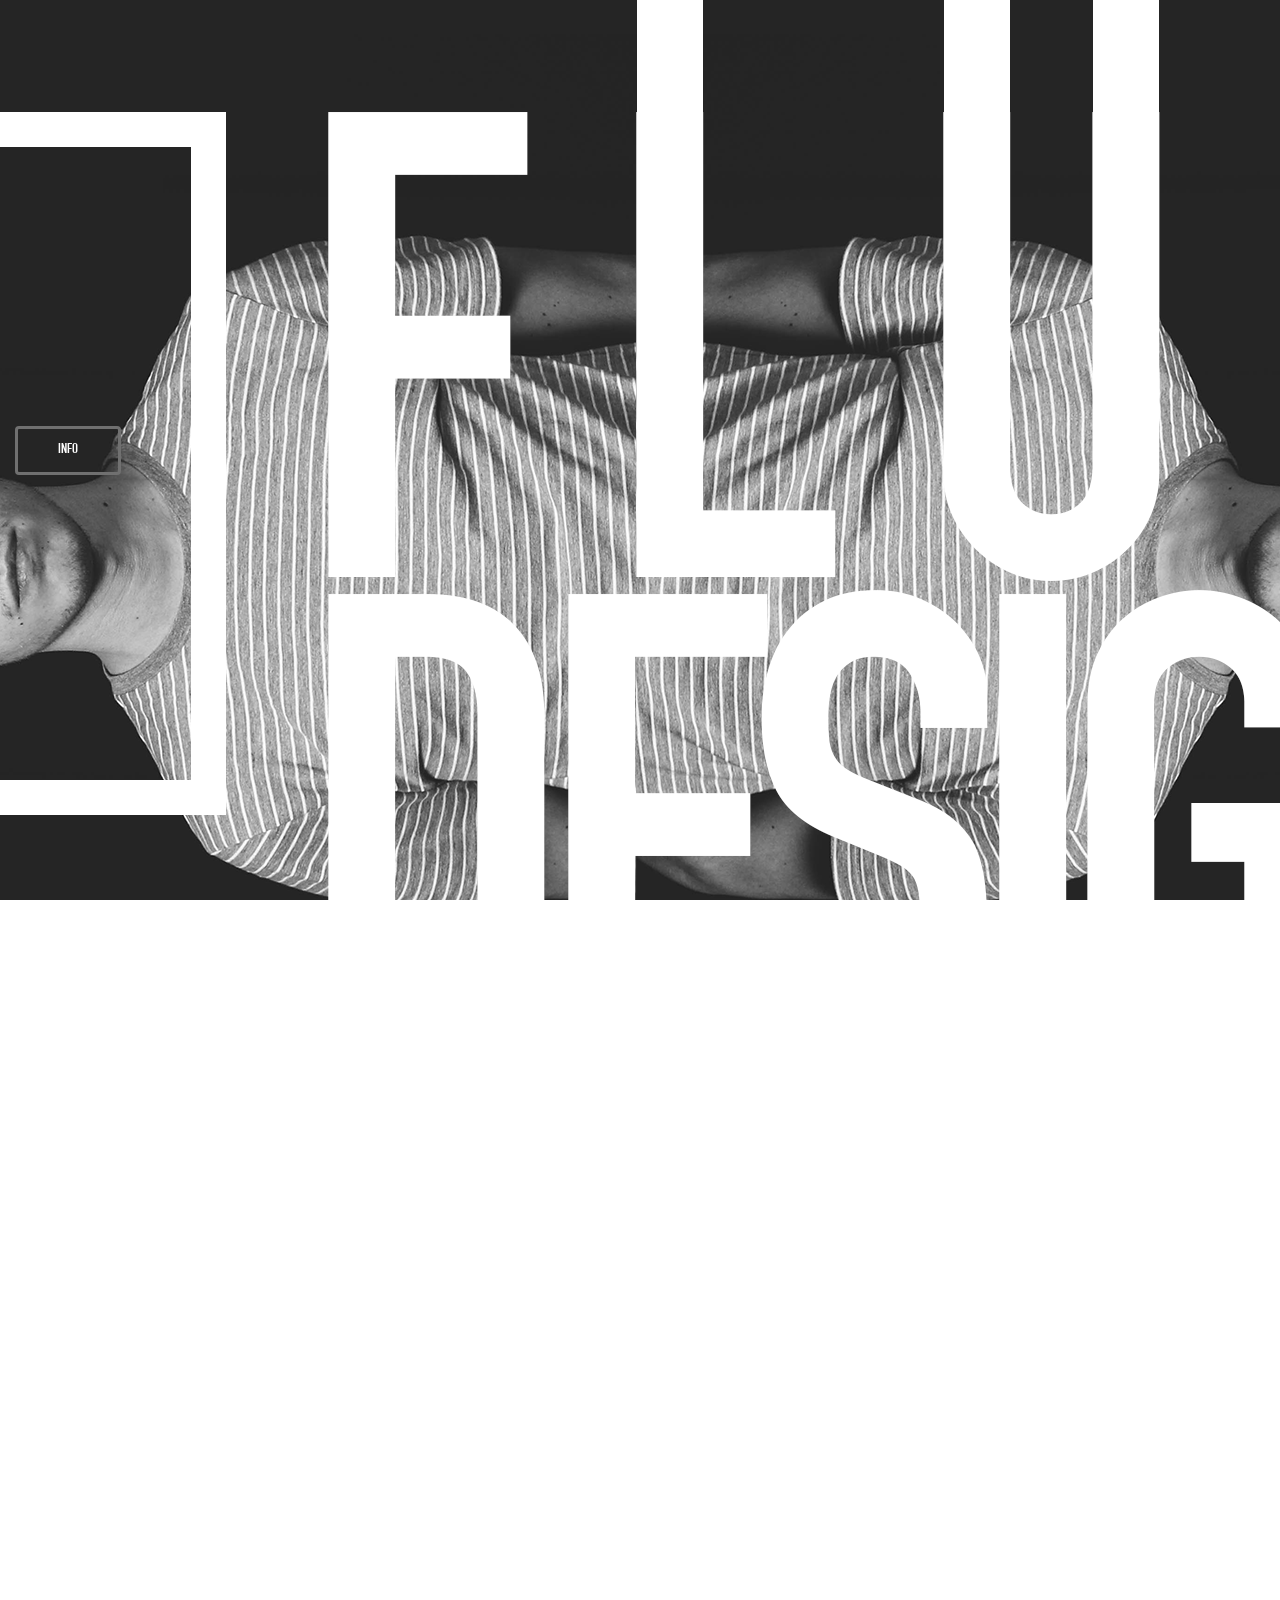
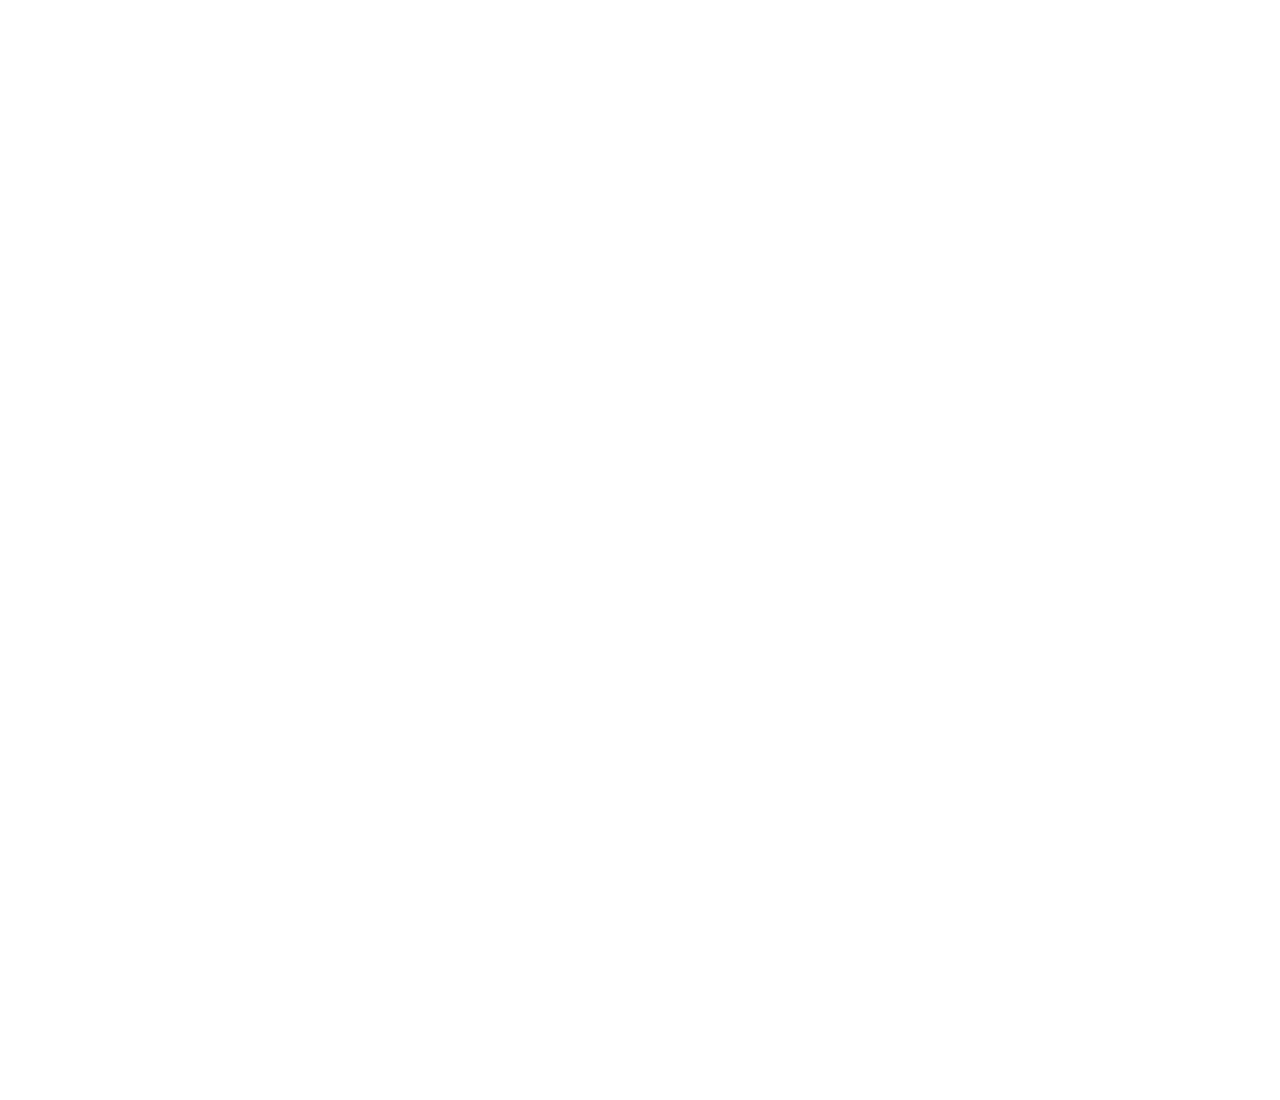
==== index.html @ 17705455 "fullpage scroll added and new section" ====
<html>
<head
  <meta charset="utf-8">
  <meta name="viewport" content="width=device-width, initial-scale=1, shrink-to-fit=no">
  <meta name="theme-color" content="#000000">
  <!--Import Google Icon Font-->
   <link href="https://fonts.googleapis.com/icon?family=Material+Icons" rel="stylesheet">
   <!--Import materialize.css-->
   <link rel="stylesheet" href="https://maxcdn.bootstrapcdn.com/bootstrap/4.0.0/css/bootstrap.min.css" integrity="sha384-Gn5384xqQ1aoWXA+058RXPxPg6fy4IWvTNh0E263XmFcJlSAwiGgFAW/dAiS6JXm" crossorigin="anonymous">
   <!--Import custom.css-->
   <link rel="stylesheet" href="css/animate.css">
   <link rel="stylesheet" href="css/jquery.fullPage.css">
   <link rel="stylesheet" href="css/styles.css">
  <title>FluidDesign - Website</title>
</head>

<!-- Header Section -->
<div id="fullpage">
<header class="section page" id="main-area" data-stellar-background-ratio="0.5">
  <div class="container-fluid">
    <div class="contents">
      <a href="#" class="btn btn-common wow fadeInUp hvr-overline-from-center" data-wow-duration="1000ms" data-wow-delay="400ms">Info</a>
    </div>
  </div>
</header>

<!-- Skills Section -->
<section class="section page" id="skills">
  <div class="container-fluid">
    <div class="contents">
      <div class="section-header">
        <h1>core</h1>
      </div>
      <div class="section-contents">
        <div class="row">
          <div class="col">
        <ul>
          <li>
            <span id="skill">Interface</span>  Design
          </li>
          <li>
            <span id="skill">Experience</span> Design
          </li>
          <li>
            <span id="skill">Interaction</span> Design
          </li>
          <li>
            <span id="skill">Visual</span> Design
          </li>
        </ul>
      </div>
    </div>
    </div>
    </div>
  </div>
</section>


<!-- Projects Section -->
<section class="section page slide" id="projects">
  <div class="container-fluid">
    <div class="contents">
      <div class="row">
        <div class="col-sm-6 col-md-4">
          <img src="../images/pr1.jpg"/>
        </div>
        <div class="col-sm-6 col-md-4">
          <img src="../images/pr2.jpg"/>
        </div>
        <div class="col-sm-6 col-md-4">
          <img src="../images/pr2.jpg"/>
        </div>
      </div>
      <div class="row">
        <div class="col-sm-6 col-md-4">
          <img src="../images/pr2.jpg"/>
        </div>
        <div class="col-sm-6 col-md-4">
          <img src="../images/pr1.jpg"/>
        </div>
        <div class="col-sm-6 col-md-4">
          <img src="../images/pr1.jpg"/>
        </div>
      </div>
      <div class="row">
          <div class="col-sm-6 col-md-4">
            <img src="../images/pr2.jpg"/>
          </div>
          <div class="col-sm-6 col-md-4">
            <img src="../images/pr1.jpg"/>
          </div>
          <div class="col-sm-6 col-md-4">
            <img src="../images/pr1.jpg"/>
          </div>
        </div>
        <div class="row">
            <div class="col-sm-6 col-md-4">
              <img src="../images/pr2.jpg"/>
            </div>
            <div class="col-sm-6 col-md-4">
              <img src="../images/pr1.jpg"/>
            </div>
            <div class="col-sm-6 col-md-4">
              <img src="../images/pr1.jpg"/>
            </div>
          </div>
    </div>
  </div>
</section>

</div>

<script src="../js/jquery-3.3.1.min.js"></script>
<script src="../js/vendors/scrolloverflow.min.js"></script>
<script src="../js/vendors/jquery.slimscroll.js"></script>
<script src="../js/jquery.fullPage.js"></script>
<script src="../js/scripts.js"></script>
</html>
---- css/styles.css ----
@font-face {
font-family: 'DIN Condensed Bold';
font-style: normal;
font-weight: normal;
src: local('DIN Condensed Bold'), url('../css/fonts/DINCondensed-Bold.woff') format('woff');
}

@media only screen and (min-width: 401px) and (max-width: 960px) {
  #main-area {
    background-size: 100%;
  }
}

body {
  font-family: 'DIN Condensed Bold';
  display: flex;
  flex-wrap: wrap;
}

.btn {
  font-size: 14px;
  padding: 11px 40px;
  font-weight: 400;
  color: white;
  text-transform: uppercase;
  display: inline-block;
}

.btn-common {
  border: 3px solid #707070;
  background: none;
  position: relative;
  color: #fff;
}

#main-area {
   background-image: url(../images/mainpage.png);
   background-position: center;
    background-repeat: no-repeat;
    width: 100%;
    height: 100%;
}

#main-area h1 {
  color: white;
}

#skills {
  background-image: url(../images/background.png);
  background-position: center;
  background-size: 100% 100%;
  background-repeat: no-repeat;
  width: 100%;
  height: 100%;

}

#skills .contents{
  padding: 10% 0 5% 5%;
}

#skills .section-header h1 {
  background-color: white;
  width: 125px;
  text-transform: uppercase;
}

#skills .section-contents ul{
  list-style-type: none;
  padding: 0;
}

#skills .section-contents ul li {
  font-size: 56px;
  color: white;
  text-transform: uppercase;
  letter-spacing: 3px;
}

#skills #skill {
  color: #00FFFF;
}

#projects {
}

#projects .contents {
}

#projects .row img {
  width: 100%;
  height: 50%;
}

#projects .col-sm-6 {
  padding: 0 0 0 0;
}
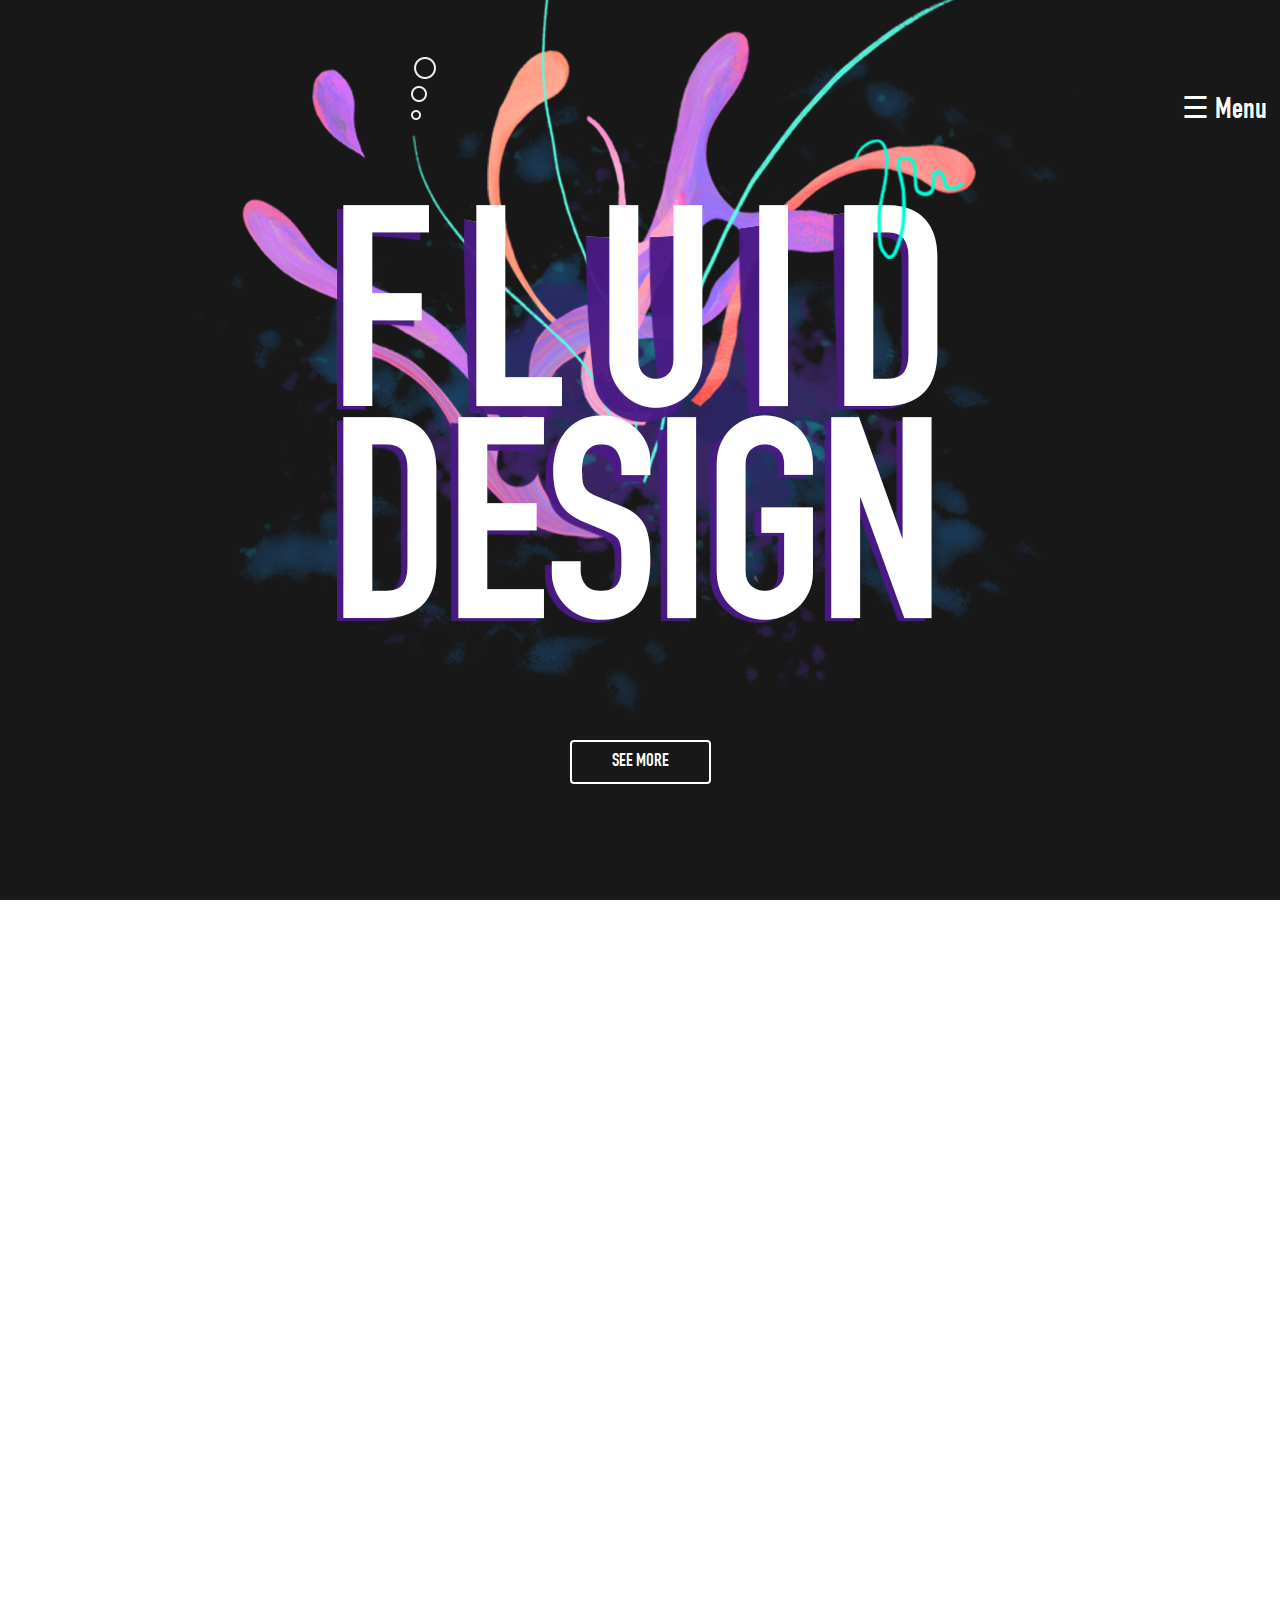
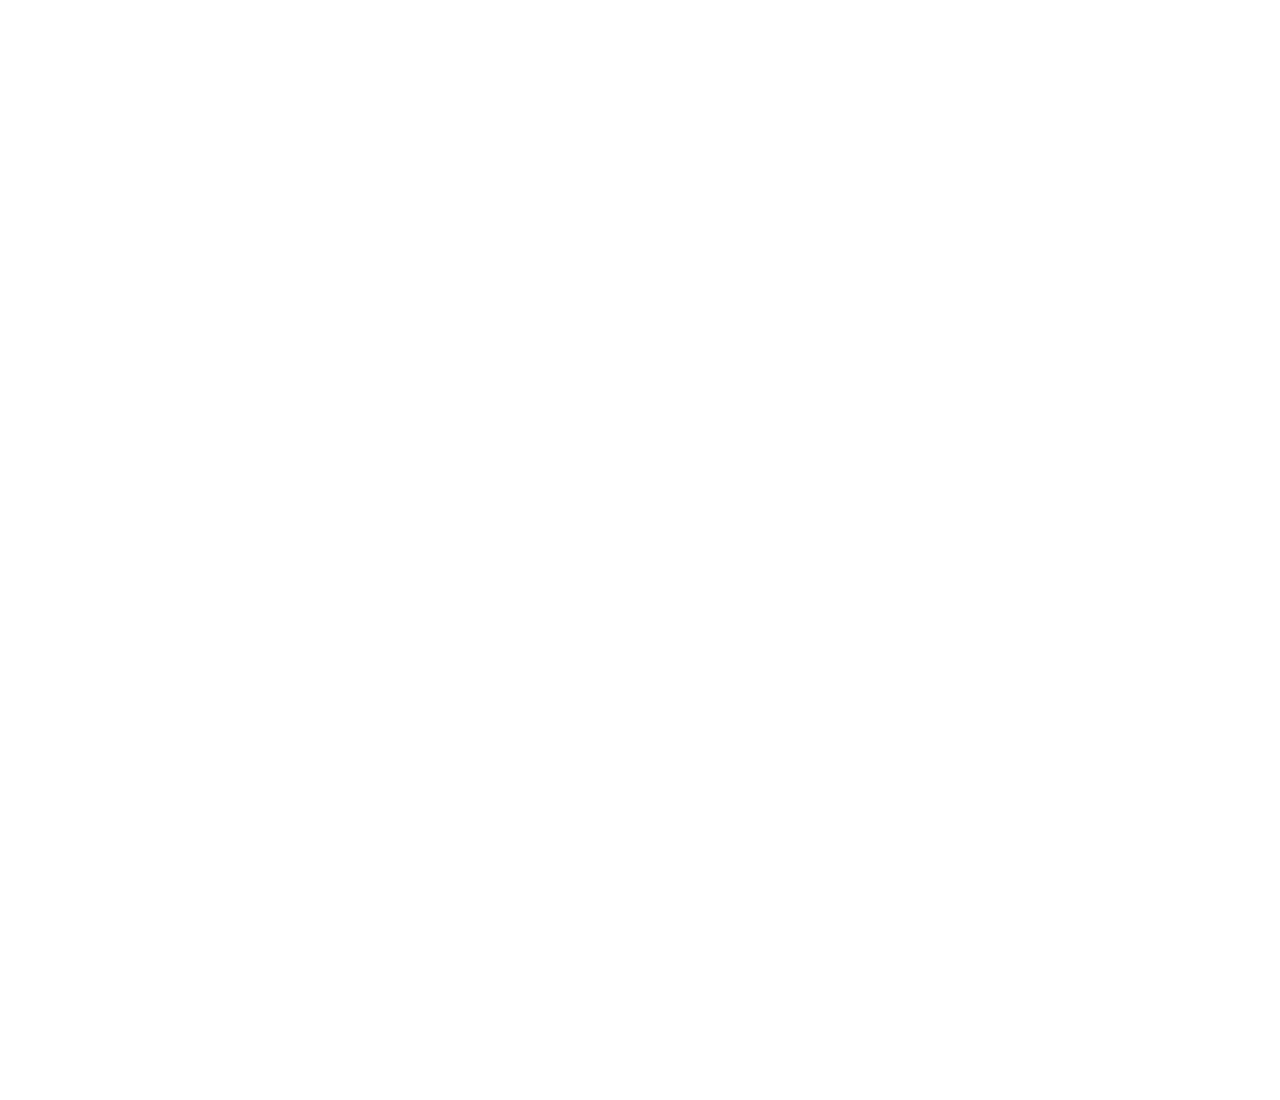
==== commit 229a4798: "added projects" ====
--- a/index.html
+++ b/index.html
@@ -1,5 +1,5 @@
-<html>
-<head
+<!DOCTYPE html>
+<head>
   <meta charset="utf-8">
   <meta name="viewport" content="width=device-width, initial-scale=1, shrink-to-fit=no">
   <meta name="theme-color" content="#000000">
@@ -8,9 +8,11 @@
    <!--Import materialize.css-->
    <link rel="stylesheet" href="https://maxcdn.bootstrapcdn.com/bootstrap/4.0.0/css/bootstrap.min.css" integrity="sha384-Gn5384xqQ1aoWXA+058RXPxPg6fy4IWvTNh0E263XmFcJlSAwiGgFAW/dAiS6JXm" crossorigin="anonymous">
    <!--Import custom.css-->
+
+   <link rel="stylesheet" href="css/styles.css">
+   
+   <link rel="stylesheet" href="css/jquery.fullPage.css">
    <link rel="stylesheet" href="css/animate.css">
-   <link rel="stylesheet" href="css/jquery.fullPage.css">
-   <link rel="stylesheet" href="css/styles.css">
   <title>FluidDesign - Website</title>
 </head>
 
@@ -18,8 +20,14 @@
 <div id="fullpage">
 <header class="section page" id="main-area" data-stellar-background-ratio="0.5">
   <div class="container-fluid">
-    <div class="contents">
-      <a href="#" class="btn btn-common wow fadeInUp hvr-overline-from-center" data-wow-duration="1000ms" data-wow-delay="400ms">Info</a>
+    <div id="nav" class="sideNav">
+      <a href="javascript:void(0)" class="closebtn" onclick="closeNav()">&times;</a>
+      <a href="#">Projects</a>
+      <a href="#">Info</a>  
+    </div>
+    <span class="navButton" onclick="openNav()" style="color:white; font-size:30px;cursor:pointer;">&#9776; Menu</span>
+    <div class="contents text-center">
+      <a href="#projects" class="btn btn-common wow fadeIn" data-wow-duration="1000ms" data-wow-delay="400ms">See More</a>
     </div>
   </div>
 </header>
@@ -65,15 +73,15 @@
           <img src="../images/pr1.jpg"/>
         </div>
         <div class="col-sm-6 col-md-4">
-          <img src="../images/pr2.jpg"/>
+          <img src="../images/pr1.jpg"/>
         </div>
         <div class="col-sm-6 col-md-4">
-          <img src="../images/pr2.jpg"/>
+          <img src="../images/pr1.jpg"/>
         </div>
       </div>
       <div class="row">
         <div class="col-sm-6 col-md-4">
-          <img src="../images/pr2.jpg"/>
+          <img src="../images/pr1.jpg"/>
         </div>
         <div class="col-sm-6 col-md-4">
           <img src="../images/pr1.jpg"/>
@@ -83,19 +91,19 @@
         </div>
       </div>
       <div class="row">
-          <div class="col-sm-6 col-md-4">
-            <img src="../images/pr2.jpg"/>
-          </div>
-          <div class="col-sm-6 col-md-4">
-            <img src="../images/pr1.jpg"/>
-          </div>
-          <div class="col-sm-6 col-md-4">
-            <img src="../images/pr1.jpg"/>
-          </div>
+        <div class="col-sm-6 col-md-4">
+          <img src="../images/pr1.jpg"/>
         </div>
+        <div class="col-sm-6 col-md-4">
+          <img src="../images/pr1.jpg"/>
+        </div>
+        <div class="col-sm-6 col-md-4">
+          <img src="../images/pr1.jpg"/>
+        </div>
+      </div>
         <div class="row">
             <div class="col-sm-6 col-md-4">
-              <img src="../images/pr2.jpg"/>
+              <img src="../images/pr1.jpg"/>
             </div>
             <div class="col-sm-6 col-md-4">
               <img src="../images/pr1.jpg"/>
@@ -112,7 +120,8 @@
 
 <script src="../js/jquery-3.3.1.min.js"></script>
 <script src="../js/vendors/scrolloverflow.min.js"></script>
-<script src="../js/vendors/jquery.slimscroll.js"></script>
+<script src="../js/vendors/jquery.slimscroll.min.js"></script>
 <script src="../js/jquery.fullPage.js"></script>
+<script src="../js/wow.js"></script>
 <script src="../js/scripts.js"></script>
 </html>
--- a/css/styles.css
+++ b/css/styles.css
@@ -5,11 +5,7 @@
 src: local('DIN Condensed Bold'), url('../css/fonts/DINCondensed-Bold.woff') format('woff');
 }
 
-@media only screen and (min-width: 401px) and (max-width: 960px) {
-  #main-area {
-    background-size: 100%;
-  }
-}
+
 
 body {
   font-family: 'DIN Condensed Bold';
@@ -17,28 +13,90 @@
   flex-wrap: wrap;
 }
 
+.sideNav {
+  height: 100%;
+  width: 0;
+  position: fixed;
+  z-index: 1;
+  top: 0;
+  right: 0;
+  background-color: #111;
+  overflow-x: hidden;
+  padding-top: 60px;
+  transition: 0.5s;
+}
+
+.sideNav a {
+  padding: 8px 8px 8px 32px;
+  text-decoration: none;
+  font-size: 25px;
+  color: #818181;
+  display: block;
+  transition: 0.3s;
+}
+
+.sideNav a:hover {
+  color: #f1f1f1;
+}
+
+.sideNav .closebtn {
+  position: absolute;
+  top: 0;
+  right: 25px;
+  font-size: 36px;
+  margin-left: 50px;
+}
+
 .btn {
-  font-size: 14px;
+  font-size: 18px;
   padding: 11px 40px;
   font-weight: 400;
   color: white;
   text-transform: uppercase;
-  display: inline-block;
+  display: inline;
+  text-align: center;
+  transition: 0.5s ease-in-out;
+}
+
+#main-area .btn:hover {
+  background-color: white;
+  color: black;
 }
 
 .btn-common {
-  border: 3px solid #707070;
+  border: 2px solid white;
   background: none;
-  position: relative;
   color: #fff;
 }
 
 #main-area {
-   background-image: url(../images/mainpage.png);
-   background-position: center;
+  background-image: url(../images/mainpage2.png);
+  background-position: center top;
+  background-repeat: no-repeat;
+
+}
+#main-area .navButton {
+  position: absolute; 
+  right: 1%; 
+  top: 10%;
+}
+
+#main-area .contents  {
+  margin-top: 50%;
+}
+
+@media only screen and (min-width: 100px) and (max-width: 860px) {
+  #main-area {
+    background-image: url(../images/mainpage-mobile.png);
+    background-position: 50% 50%;
+    background-size: 200%; 
     background-repeat: no-repeat;
-    width: 100%;
-    height: 100%;
+    background-color: #181818;
+  }
+
+  #main-area .contents  {
+    margin-top: 100%;
+  }
 }
 
 #main-area h1 {
@@ -52,7 +110,6 @@
   background-repeat: no-repeat;
   width: 100%;
   height: 100%;
-
 }
 
 #skills .contents{
@@ -61,8 +118,11 @@
 
 #skills .section-header h1 {
   background-color: white;
-  width: 125px;
+  width: 150px;
+  padding-left: 10px;
   text-transform: uppercase;
+  letter-spacing: 5px;
+  font-size: 50px;
 }
 
 #skills .section-contents ul{
@@ -71,27 +131,40 @@
 }
 
 #skills .section-contents ul li {
-  font-size: 56px;
+  font-size: 65px;
   color: white;
   text-transform: uppercase;
-  letter-spacing: 3px;
+  letter-spacing: 10px;
 }
 
 #skills #skill {
   color: #00FFFF;
 }
 
-#projects {
+@media only screen and (min-width: 100px) and (max-width: 860px) {
+  #skills .contents {
+    padding: 5% 0 0 5%;
+  }
+
+  #skills .section-contents ul li {
+    letter-spacing: 2px;
+    font-size: 30px;
+  }
 }
 
 #projects .contents {
+  height: 100%;
+}
+
+#projects .contents .row {
 }
 
 #projects .row img {
-  width: 100%;
+height: 100%;
+width: 100%;
+}
+
+#projects .col-md-4 {
+  padding: 0;
   height: 50%;
 }
-
-#projects .col-sm-6 {
-  padding: 0 0 0 0;
-}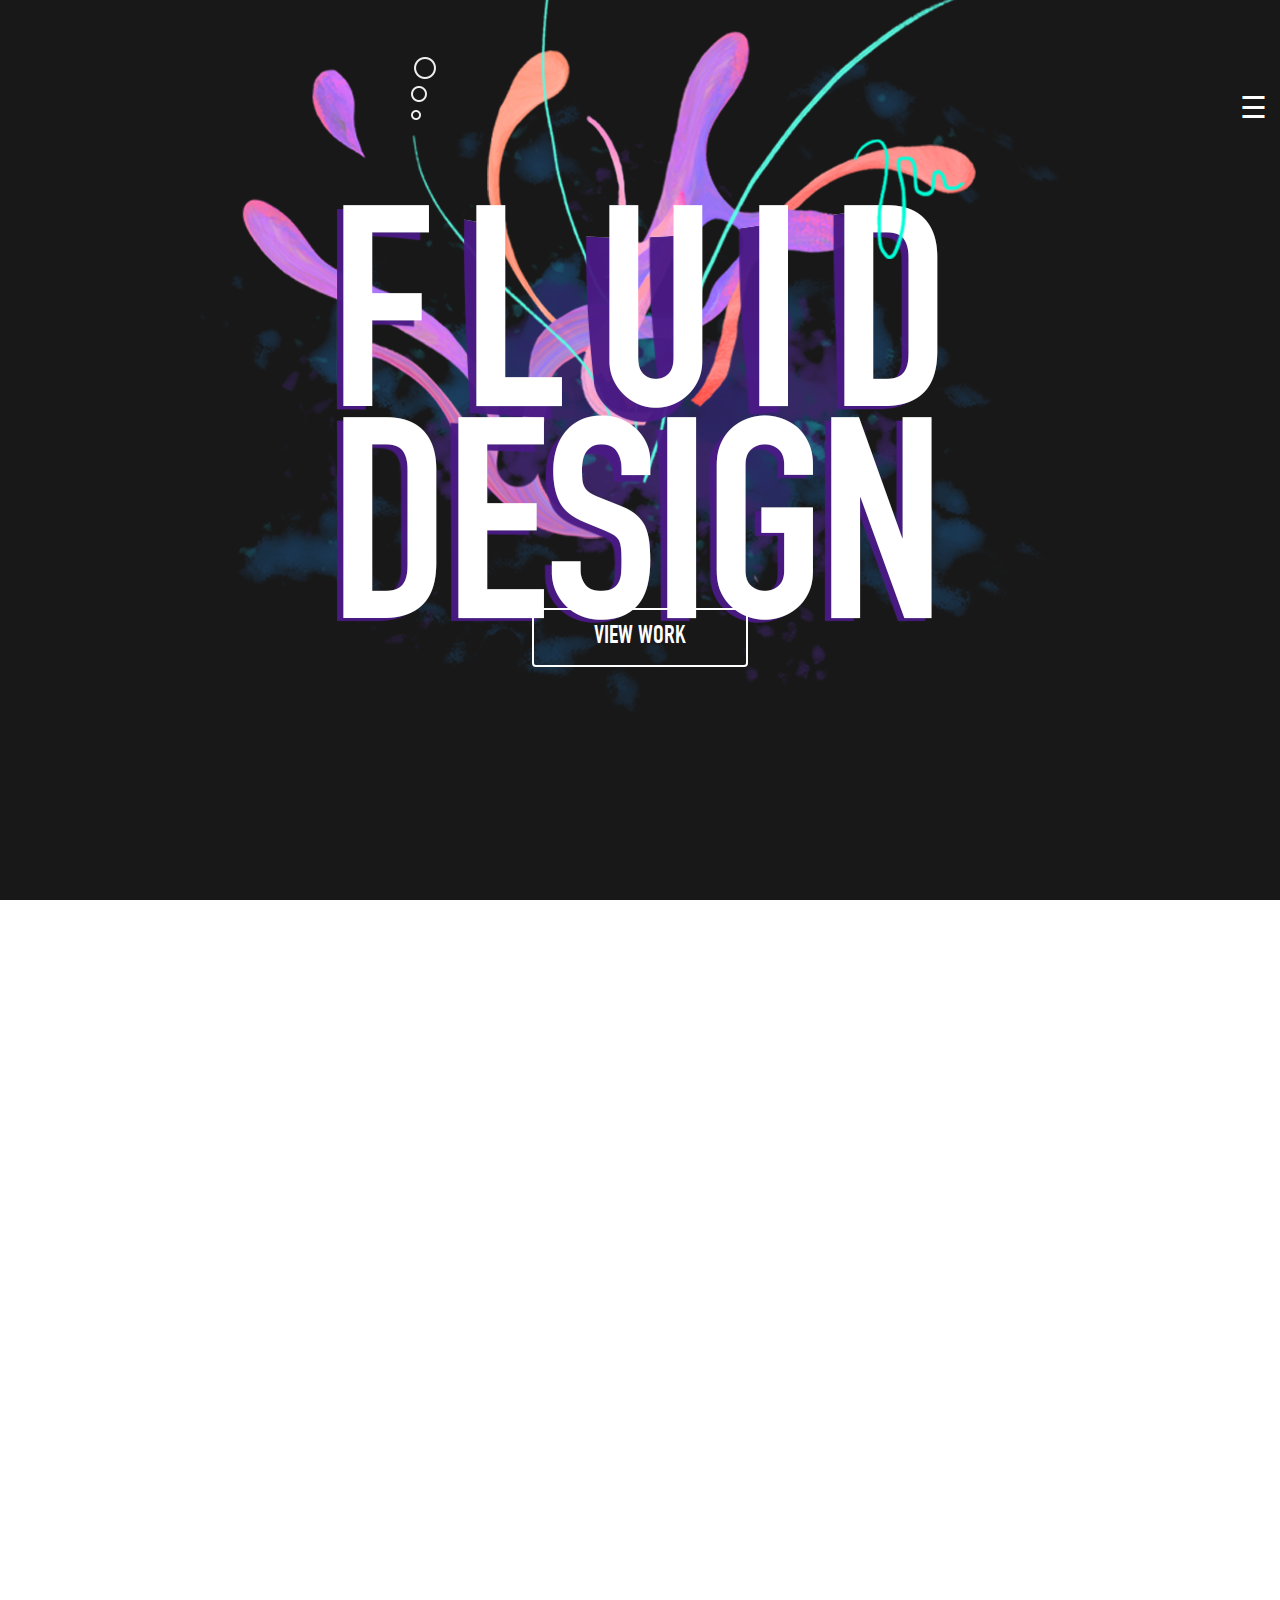
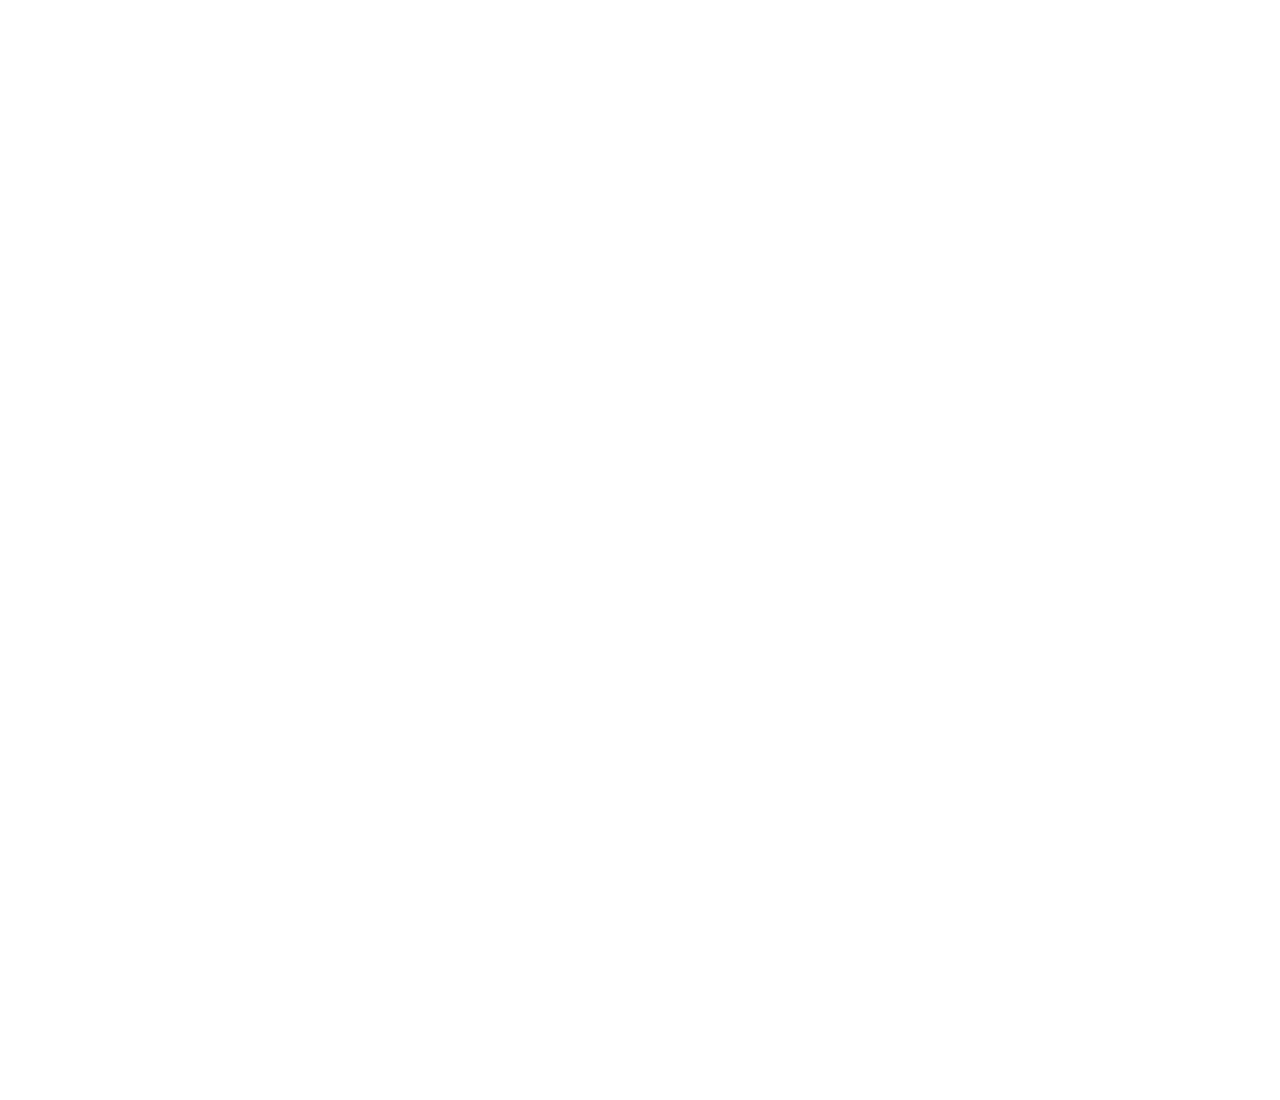
==== commit a51867c5: "added projects" ====
--- a/index.html
+++ b/index.html
@@ -25,9 +25,9 @@
       <a href="#">Projects</a>
       <a href="#">Info</a>  
     </div>
-    <span class="navButton" onclick="openNav()" style="color:white; font-size:30px;cursor:pointer;">&#9776; Menu</span>
+    <span class="navButton" onclick="openNav()" style="color:white; font-size:30px;cursor:pointer;">&#9776;</span>
     <div class="contents text-center">
-      <a href="#projects" class="btn btn-common wow fadeIn" data-wow-duration="1000ms" data-wow-delay="400ms">See More</a>
+      <a href="#projects" class="btn btn-common wow fadeIn" data-wow-duration="1000ms" data-wow-delay="400ms">View Work</a>
     </div>
   </div>
 </header>
@@ -70,46 +70,100 @@
     <div class="contents">
       <div class="row">
         <div class="col-sm-6 col-md-4">
-          <img src="../images/pr1.jpg"/>
+          <a href="#">
+            <img src="../images/projects/pr1.jpg"/>
+            <div class="overlay">
+              <div>
+                <h1>Eezy</h1>
+              </div>
+            </div>
+          </a>
         </div>
         <div class="col-sm-6 col-md-4">
-          <img src="../images/pr1.jpg"/>
+          <a href="#">
+            <img src="../images/projects/pr2.png" />
+            <div class="overlay">
+              <div>
+                <h1>Eezy</h1>
+              </div>
+            </div>
+          </a>
         </div>
         <div class="col-sm-6 col-md-4">
-          <img src="../images/pr1.jpg"/>
+          <a href="#">
+            <img src="../images/projects/pr3.jpg" />
+            <div class="overlay">
+              <div>
+                <h1>Eezy</h1>
+              </div>
+            </div>
+          </a>
         </div>
       </div>
       <div class="row">
         <div class="col-sm-6 col-md-4">
-          <img src="../images/pr1.jpg"/>
+          <a href="#">
+            <img src="../images/projects/pr4.jpg" />
+            <div class="overlay">
+              <div>
+                <h1>Eezy</h1>
+              </div>
+            </div>
+          </a>
         </div>
         <div class="col-sm-6 col-md-4">
-          <img src="../images/pr1.jpg"/>
+          <a href="#">
+            <img src="../images/projects/pr5.jpg" />
+            <div class="overlay">
+              <div>
+                <h1>Eezy</h1>
+              </div>
+            </div>
+          </a>
         </div>
         <div class="col-sm-6 col-md-4">
-          <img src="../images/pr1.jpg"/>
+          <a href="#">
+            <img src="../images/projects/pr6.png" />
+            <div class="overlay">
+              <div>
+                <h1>Eezy</h1>
+              </div>
+            </div>
+          </a>
         </div>
       </div>
       <div class="row">
         <div class="col-sm-6 col-md-4">
-          <img src="../images/pr1.jpg"/>
+          <a href="#">
+            <img src="../images/projects/pr8.png" />
+          </a>
         </div>
         <div class="col-sm-6 col-md-4">
-          <img src="../images/pr1.jpg"/>
+          <a href="#">
+            <img src="../images/pr1.jpg" />
+          </a>
         </div>
         <div class="col-sm-6 col-md-4">
-          <img src="../images/pr1.jpg"/>
+          <a href="#">
+            <img src="../images/pr1.jpg" />
+          </a>
         </div>
       </div>
         <div class="row">
             <div class="col-sm-6 col-md-4">
-              <img src="../images/pr1.jpg"/>
+              <a href="#">
+                <img src="../images/pr1.jpg" />
+              </a>
             </div>
             <div class="col-sm-6 col-md-4">
-              <img src="../images/pr1.jpg"/>
+              <a href="#">
+                <img src="../images/pr1.jpg" />
+              </a>
             </div>
             <div class="col-sm-6 col-md-4">
-              <img src="../images/pr1.jpg"/>
+              <a href="#">
+                <img src="../images/pr1.jpg" />
+              </a>
             </div>
           </div>
     </div>
--- a/css/styles.css
+++ b/css/styles.css
@@ -5,7 +5,12 @@
 src: local('DIN Condensed Bold'), url('../css/fonts/DINCondensed-Bold.woff') format('woff');
 }
 
-
+@font-face {
+font-family: 'Nunito Bold';
+font-style: normal;
+font-weight: normal;
+src: local('Nunito Bold'), url('../css/fonts/Nunito-Bold.ttf') format('truetype');
+}
 
 body {
   font-family: 'DIN Condensed Bold';
@@ -48,8 +53,8 @@
 }
 
 .btn {
-  font-size: 18px;
-  padding: 11px 40px;
+  font-size: 25px;
+  padding: 15px 60px;
   font-weight: 400;
   color: white;
   text-transform: uppercase;
@@ -82,7 +87,7 @@
 }
 
 #main-area .contents  {
-  margin-top: 50%;
+  margin-top: 30%;
 }
 
 @media only screen and (min-width: 100px) and (max-width: 860px) {
@@ -156,8 +161,41 @@
   height: 100%;
 }
 
-#projects .contents .row {
-}
+#projects .contents a img {
+
+  transition: all .5s;
+  image-rendering: auto;
+}
+
+#projects .contents a:hover img{
+  transform: scale(1.1);
+}
+
+#projects .overlay {
+  position: absolute;
+  top: 0;
+  bottom: 0;
+  left: 0;
+  right: 0;
+  height: 100%;
+  width: 100%;
+  opacity: 0;
+  background-color: rgba(0, 0, 0, .8);
+  transition: .5s ease;
+}
+
+#projects .overlay div {
+  margin-top: 30%;
+  color: white;
+  text-align: center;
+  font-size: 50px;
+  opacity: 1;
+}
+
+#projects .contents a:hover .overlay {
+  opacity: 1;
+}
+
 
 #projects .row img {
 height: 100%;
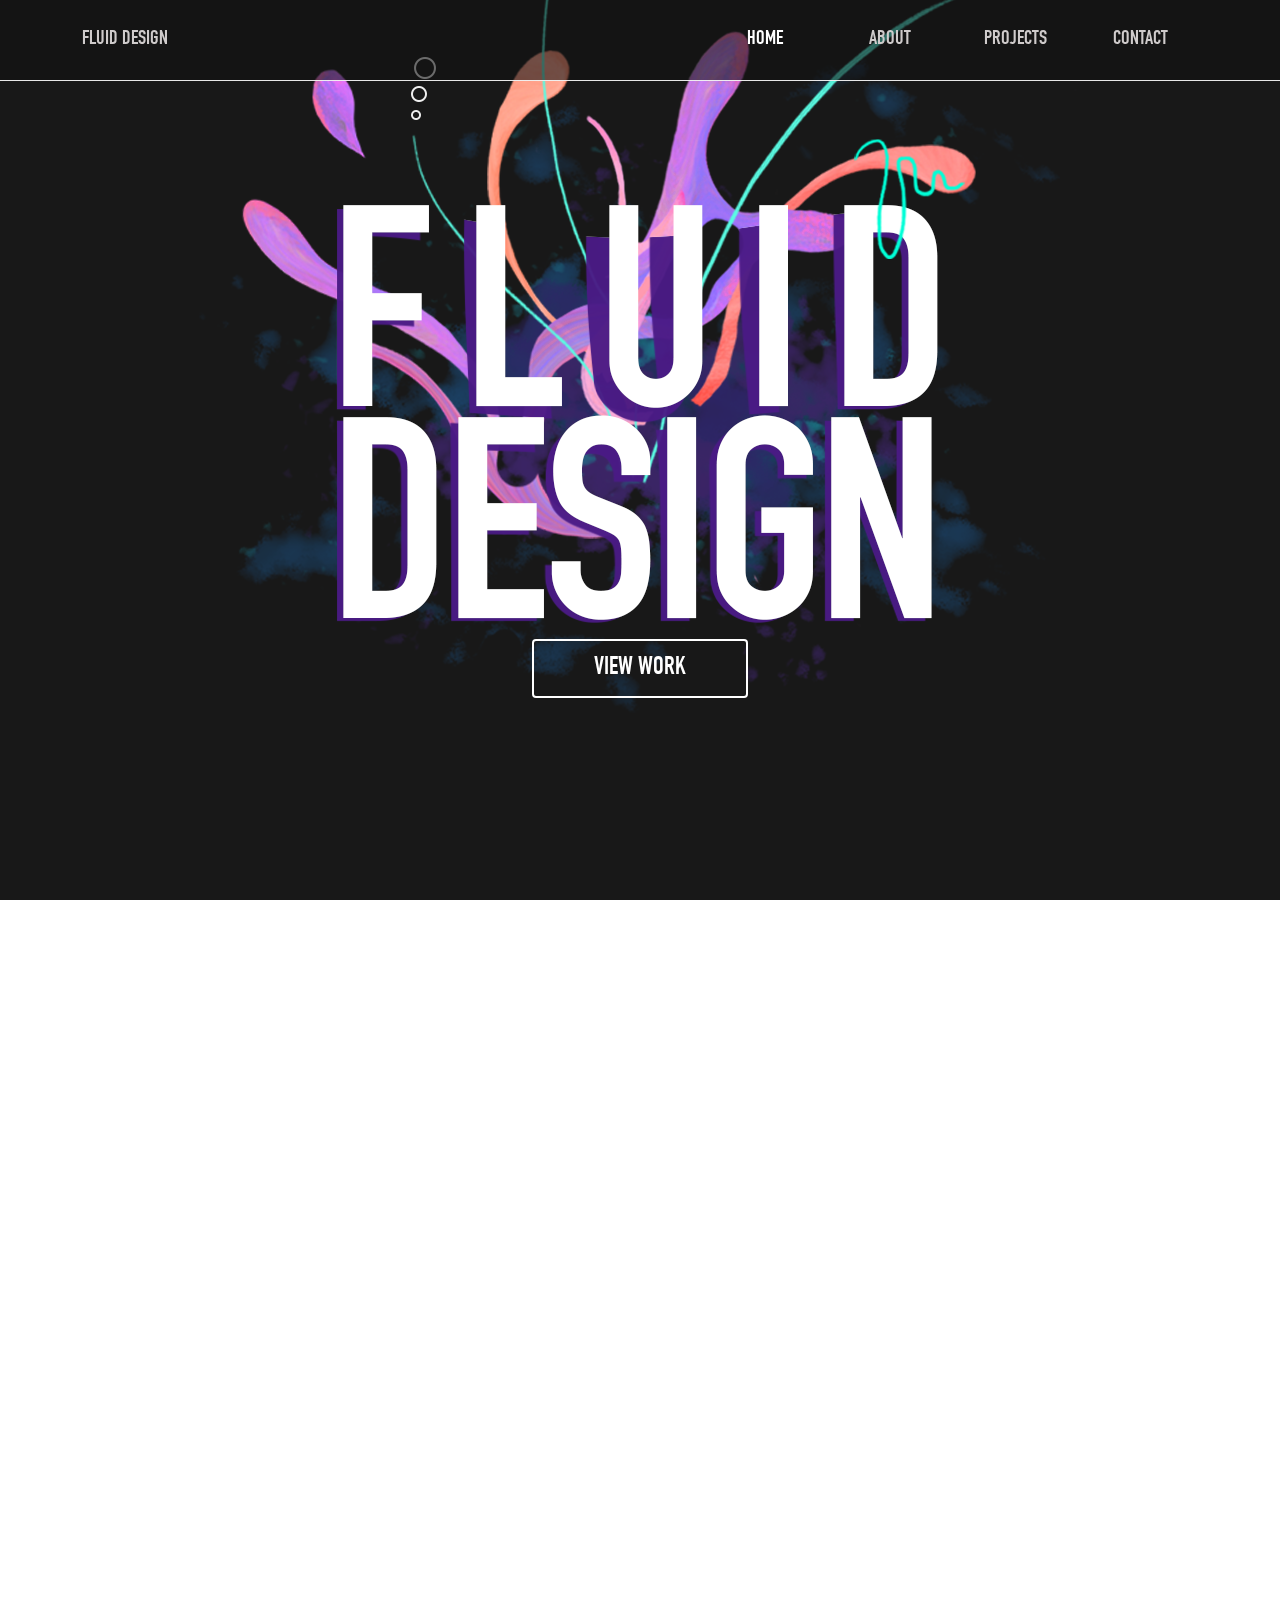
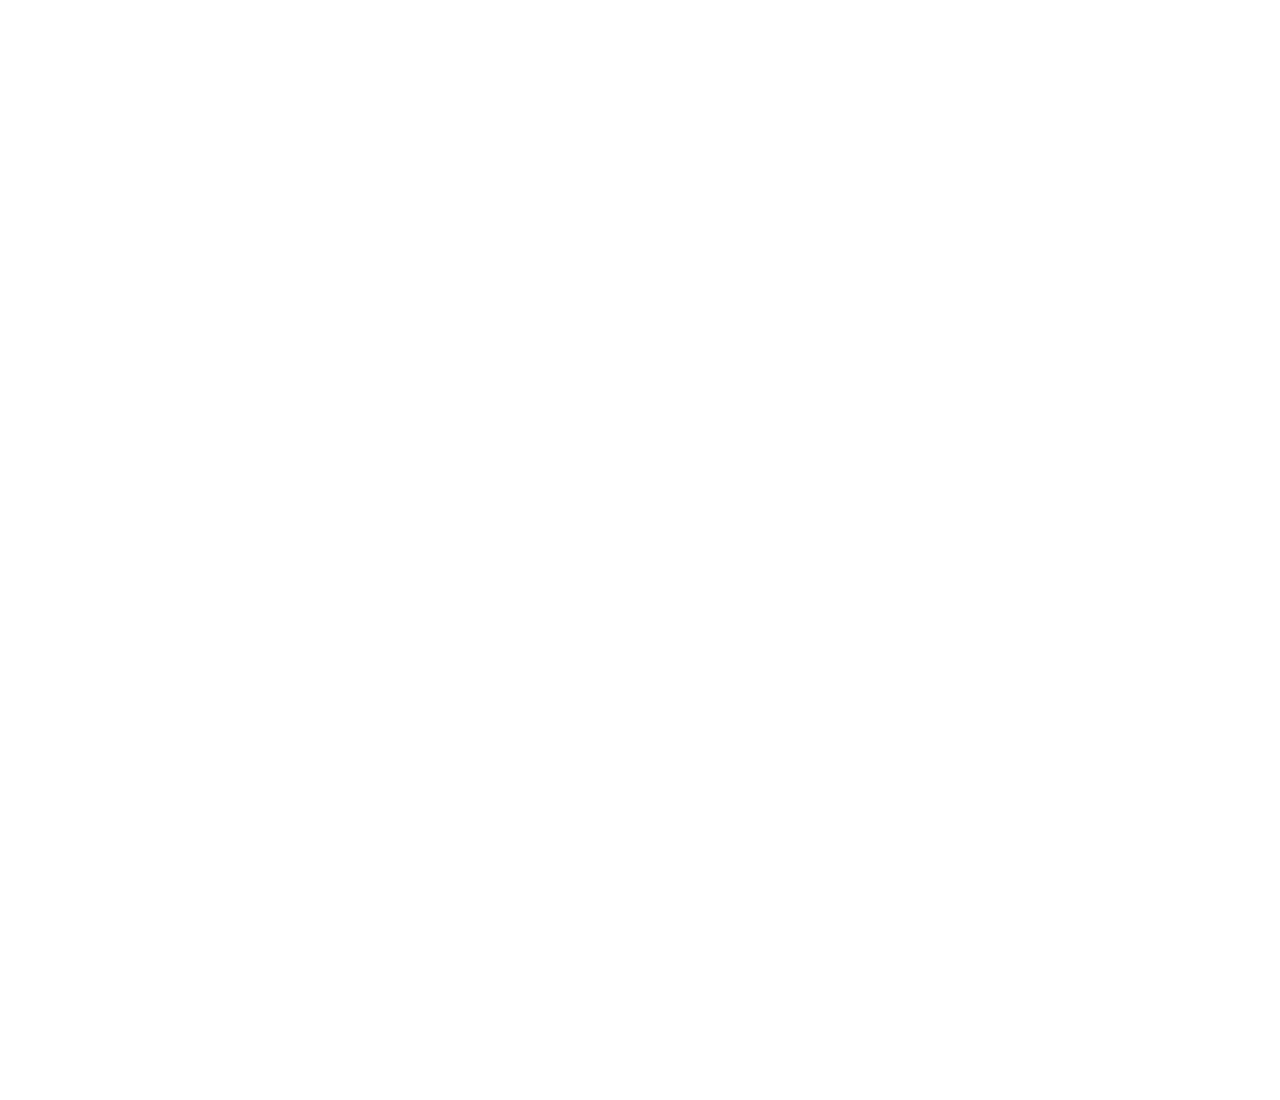
==== commit e8a516c7: "New detail pages" ====
--- a/index.html
+++ b/index.html
@@ -5,32 +5,53 @@
   <meta name="theme-color" content="#000000">
   <!--Import Google Icon Font-->
    <link href="https://fonts.googleapis.com/icon?family=Material+Icons" rel="stylesheet">
-   <!--Import materialize.css-->
-   <link rel="stylesheet" href="https://maxcdn.bootstrapcdn.com/bootstrap/4.0.0/css/bootstrap.min.css" integrity="sha384-Gn5384xqQ1aoWXA+058RXPxPg6fy4IWvTNh0E263XmFcJlSAwiGgFAW/dAiS6JXm" crossorigin="anonymous">
+
    <!--Import custom.css-->
-
+    <link rel="stylesheet" href="https://maxcdn.bootstrapcdn.com/bootstrap/3.3.7/css/bootstrap.min.css">
    <link rel="stylesheet" href="css/styles.css">
-   
+      <!--Import materialize.css-->
    <link rel="stylesheet" href="css/jquery.fullPage.css">
    <link rel="stylesheet" href="css/animate.css">
   <title>FluidDesign - Website</title>
 </head>
-
+<body>
 <!-- Header Section -->
-<div id="fullpage">
-<header class="section page" id="main-area" data-stellar-background-ratio="0.5">
-  <div class="container-fluid">
-    <div id="nav" class="sideNav">
-      <a href="javascript:void(0)" class="closebtn" onclick="closeNav()">&times;</a>
-      <a href="#">Projects</a>
-      <a href="#">Info</a>  
-    </div>
-    <span class="navButton" onclick="openNav()" style="color:white; font-size:30px;cursor:pointer;">&#9776;</span>
+<nav class="navbar navbar-fixed-top ">
+  <div class="container-fluid">
+        <div class="navbar-header">
+          <button type="button" class="navbar-toggle" data-toggle="collapse" data-target="#myNavbar">
+            <span class="icon-bar"></span>
+            <span class="icon-bar"></span>
+            <span class="icon-bar"></span>
+          </button>
+            <a class="navbar-brand" href="#">Fluid Design</a>
+        </div>
+          <div class="collapse navbar-collapse" id="myNavbar">
+              <ul class="nav navbar-nav navbar-right">
+                <li class="nav-item active">
+                  <a class="nav-link page-scroll" href="#main-area">Home</a>
+                </li>
+                <li class="nav-item">
+                  <a class="nav-link page-scroll" href="#aboutme">About</a>
+                </li>
+                <li class="nav-item">
+                  <a class="nav-link page-scroll" href="#projects">Projects</a>
+                </li>
+                <li class="nav-item">
+                  <a class="nav-link page-scroll" href="#contact">Contact</a>
+                </li>
+              </ul>
+            </div>
+          </div>
+          </nav>
+<div id="fullpage" class="fullpage-wrapper">
+<div class="section page" id="main-area" data-stellar-background-ratio="0.5">    
+  <div class="container-fluid">
     <div class="contents text-center">
       <a href="#projects" class="btn btn-common wow fadeIn" data-wow-duration="1000ms" data-wow-delay="400ms">View Work</a>
     </div>
   </div>
-</header>
+</div>
 
 <!-- Skills Section -->
 <section class="section page" id="skills">
@@ -63,15 +84,14 @@
   </div>
 </section>
 
-
 <!-- Projects Section -->
 <section class="section page slide" id="projects">
   <div class="container-fluid">
     <div class="contents">
       <div class="row">
         <div class="col-sm-6 col-md-4">
-          <a href="#">
-            <img src="../images/projects/pr1.jpg"/>
+          <a href="../../html/projects/eezy.html">
+            <img src="../images/projects/pr1.jpg" />
             <div class="overlay">
               <div>
                 <h1>Eezy</h1>
@@ -84,24 +104,24 @@
             <img src="../images/projects/pr2.png" />
             <div class="overlay">
               <div>
-                <h1>Eezy</h1>
-              </div>
-            </div>
-          </a>
-        </div>
-        <div class="col-sm-6 col-md-4">
-          <a href="#">
-            <img src="../images/projects/pr3.jpg" />
-            <div class="overlay">
-              <div>
-                <h1>Eezy</h1>
-              </div>
-            </div>
-          </a>
-        </div>
-      </div>
-      <div class="row">
-        <div class="col-sm-6 col-md-4">
+                <h1>Short Stay Citizens</h1>
+              </div>
+            </div>
+          </a>
+        </div>
+        <div class="col-sm-6 col-md-4">
+          <a href="#">
+            <img src="../images/projects/GTR-front-4-3.png" />
+            <div class="overlay">
+              <div>
+                <h1>GTR</h1>
+              </div>
+            </div>
+          </a>
+        </div>
+      </div>
+      <div class="row" id="artworks">
+        <div class="col-sm-6 col-md-4 item">
           <a href="#">
             <img src="../images/projects/pr4.jpg" />
             <div class="overlay">
@@ -111,7 +131,7 @@
             </div>
           </a>
         </div>
-        <div class="col-sm-6 col-md-4">
+        <div class="item col-sm-6 col-md-4 item">
           <a href="#">
             <img src="../images/projects/pr5.jpg" />
             <div class="overlay">
@@ -121,7 +141,7 @@
             </div>
           </a>
         </div>
-        <div class="col-sm-6 col-md-4">
+        <div class="item col-sm-6 col-md-4 item">
           <a href="#">
             <img src="../images/projects/pr6.png" />
             <div class="overlay">
@@ -171,8 +191,10 @@
 </section>
 
 </div>
+</body>
 
 <script src="../js/jquery-3.3.1.min.js"></script>
+<script src="https://maxcdn.bootstrapcdn.com/bootstrap/3.3.7/js/bootstrap.min.js"></script>
 <script src="../js/vendors/scrolloverflow.min.js"></script>
 <script src="../js/vendors/jquery.slimscroll.min.js"></script>
 <script src="../js/jquery.fullPage.js"></script>
--- a/css/styles.css
+++ b/css/styles.css
@@ -5,51 +5,69 @@
 src: local('DIN Condensed Bold'), url('../css/fonts/DINCondensed-Bold.woff') format('woff');
 }
 
-@font-face {
-font-family: 'Nunito Bold';
-font-style: normal;
-font-weight: normal;
-src: local('Nunito Bold'), url('../css/fonts/Nunito-Bold.ttf') format('truetype');
-}
-
 body {
   font-family: 'DIN Condensed Bold';
   display: flex;
   flex-wrap: wrap;
 }
 
-.sideNav {
-  height: 100%;
-  width: 0;
-  position: fixed;
-  z-index: 1;
-  top: 0;
-  right: 0;
-  background-color: #111;
-  overflow-x: hidden;
-  padding-top: 60px;
-  transition: 0.5s;
-}
-
-.sideNav a {
-  padding: 8px 8px 8px 32px;
-  text-decoration: none;
-  font-size: 25px;
-  color: #818181;
-  display: block;
-  transition: 0.3s;
-}
-
-.sideNav a:hover {
-  color: #f1f1f1;
-}
-
-.sideNav .closebtn {
-  position: absolute;
-  top: 0;
-  right: 25px;
-  font-size: 36px;
-  margin-left: 50px;
+.navbar {
+  background: rgba(18, 18, 18, 0.6);
+  border-bottom: 0.5px solid rgba(255, 255, 255, 0.9);
+}
+
+.navbar .container-fluid {
+  padding-top: 15px;
+  padding-bottom: 15px;
+}
+
+.navbar a {
+  color: #cfcbcb;
+  font-family: "DIN Condensed Bold";
+  font-size: 20px;
+  width: 125px;
+  text-align: center;
+  text-transform: uppercase;
+  transition: 0.3s color ease-in-out;
+}
+ .container-fluid>.navbar-header {
+   margin-left: 5%;
+ }
+
+.navbar-right {
+  margin-right: 5%;
+}
+
+
+.nav>li>a:hover {
+ color: white;
+ background-color: #eee0;
+}
+
+.navbar-nav li.active > a {
+  color: white;
+ background-color: #eee0;
+}
+
+.navbar .navbar-nav {
+    display: inline-block;
+    float: none;
+}
+.navbar .navbar-collapse {
+    text-align: center;
+}
+.navbar-toggle {
+  border: 1px solid white;
+}
+
+.navbar-toggle .icon-bar {
+  background-color:white;
+}
+
+@media only screen and (min-width: 100px) and (max-width: 768px) {
+  .navbar-right {
+  margin-right: 5%;
+}
 }
 
 .btn {
@@ -80,14 +98,9 @@
   background-repeat: no-repeat;
 
 }
-#main-area .navButton {
-  position: absolute; 
-  right: 1%; 
-  top: 10%;
-}
 
 #main-area .contents  {
-  margin-top: 30%;
+  margin-top: 35%;
 }
 
 @media only screen and (min-width: 100px) and (max-width: 860px) {
@@ -162,9 +175,9 @@
 }
 
 #projects .contents a img {
-
   transition: all .5s;
   image-rendering: auto;
+
 }
 
 #projects .contents a:hover img{
@@ -205,4 +218,5 @@
 #projects .col-md-4 {
   padding: 0;
   height: 50%;
-}
+  overflow: hidden;
+}
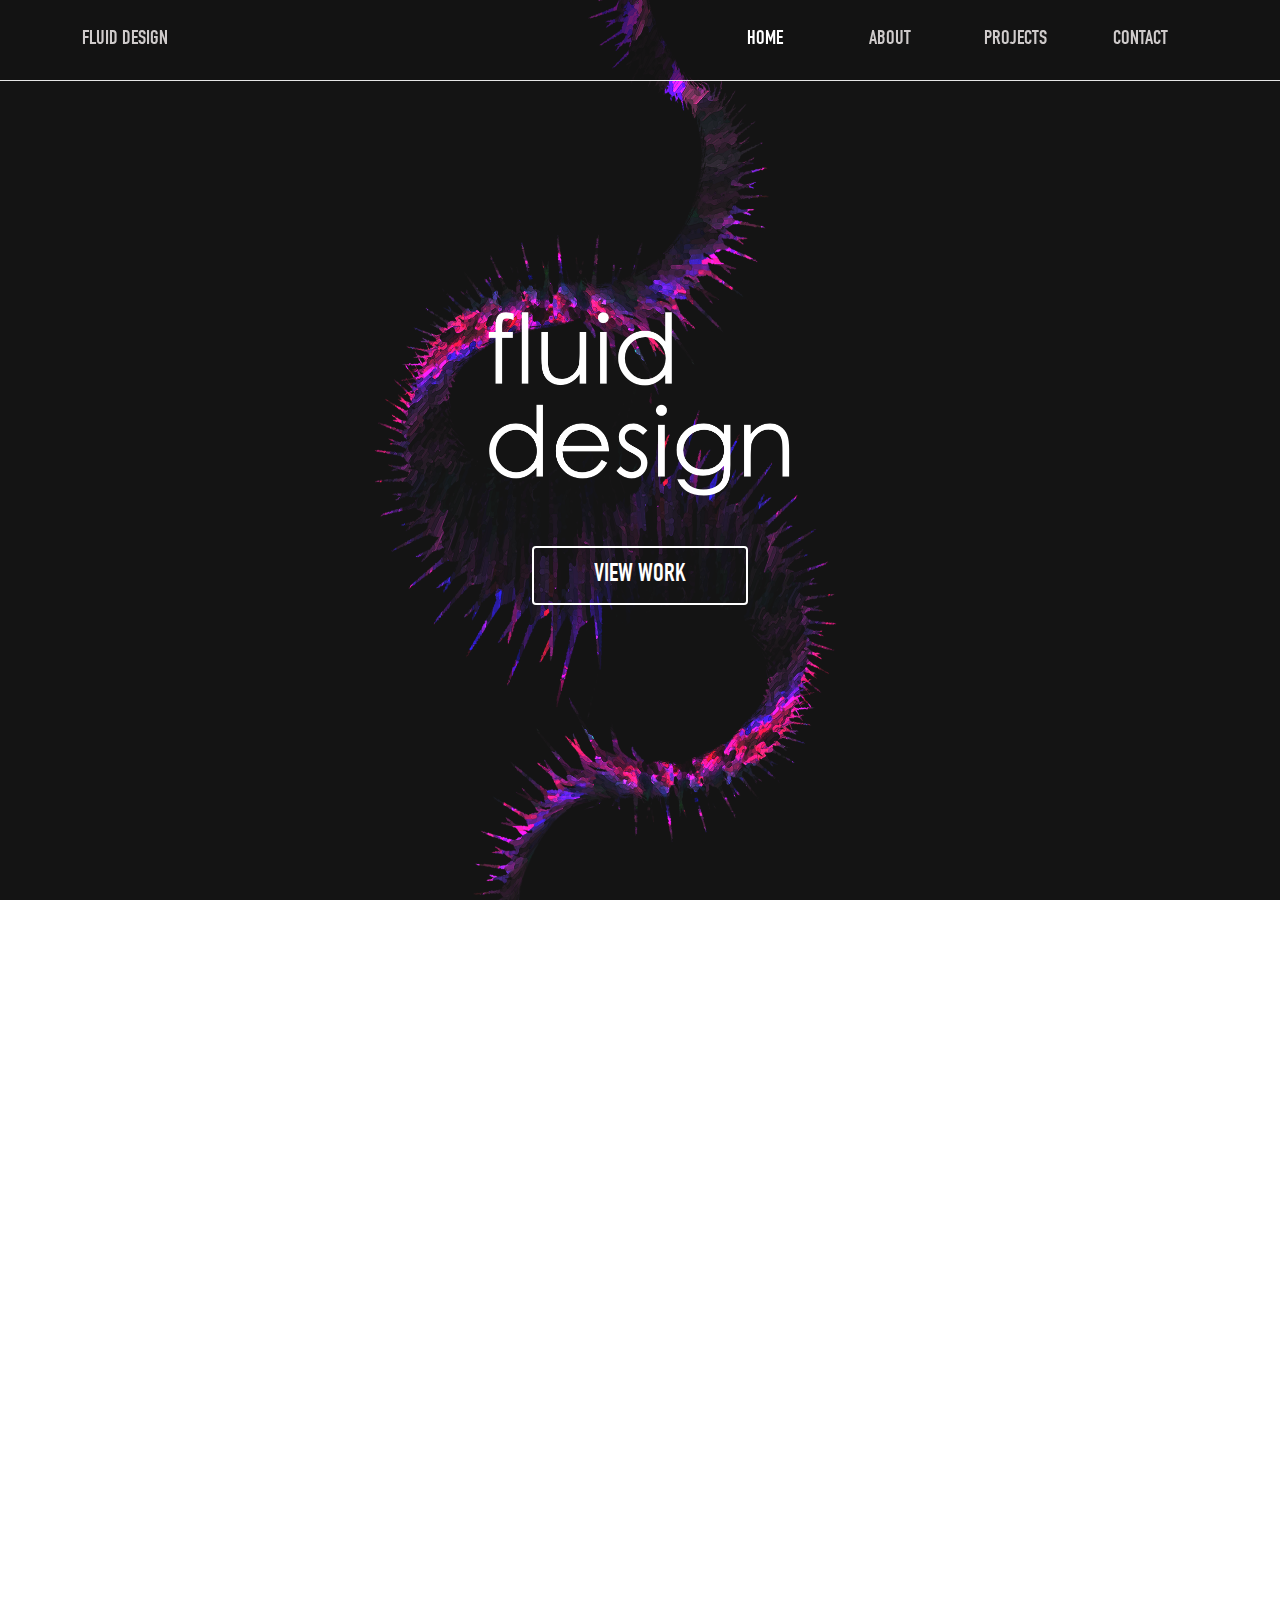
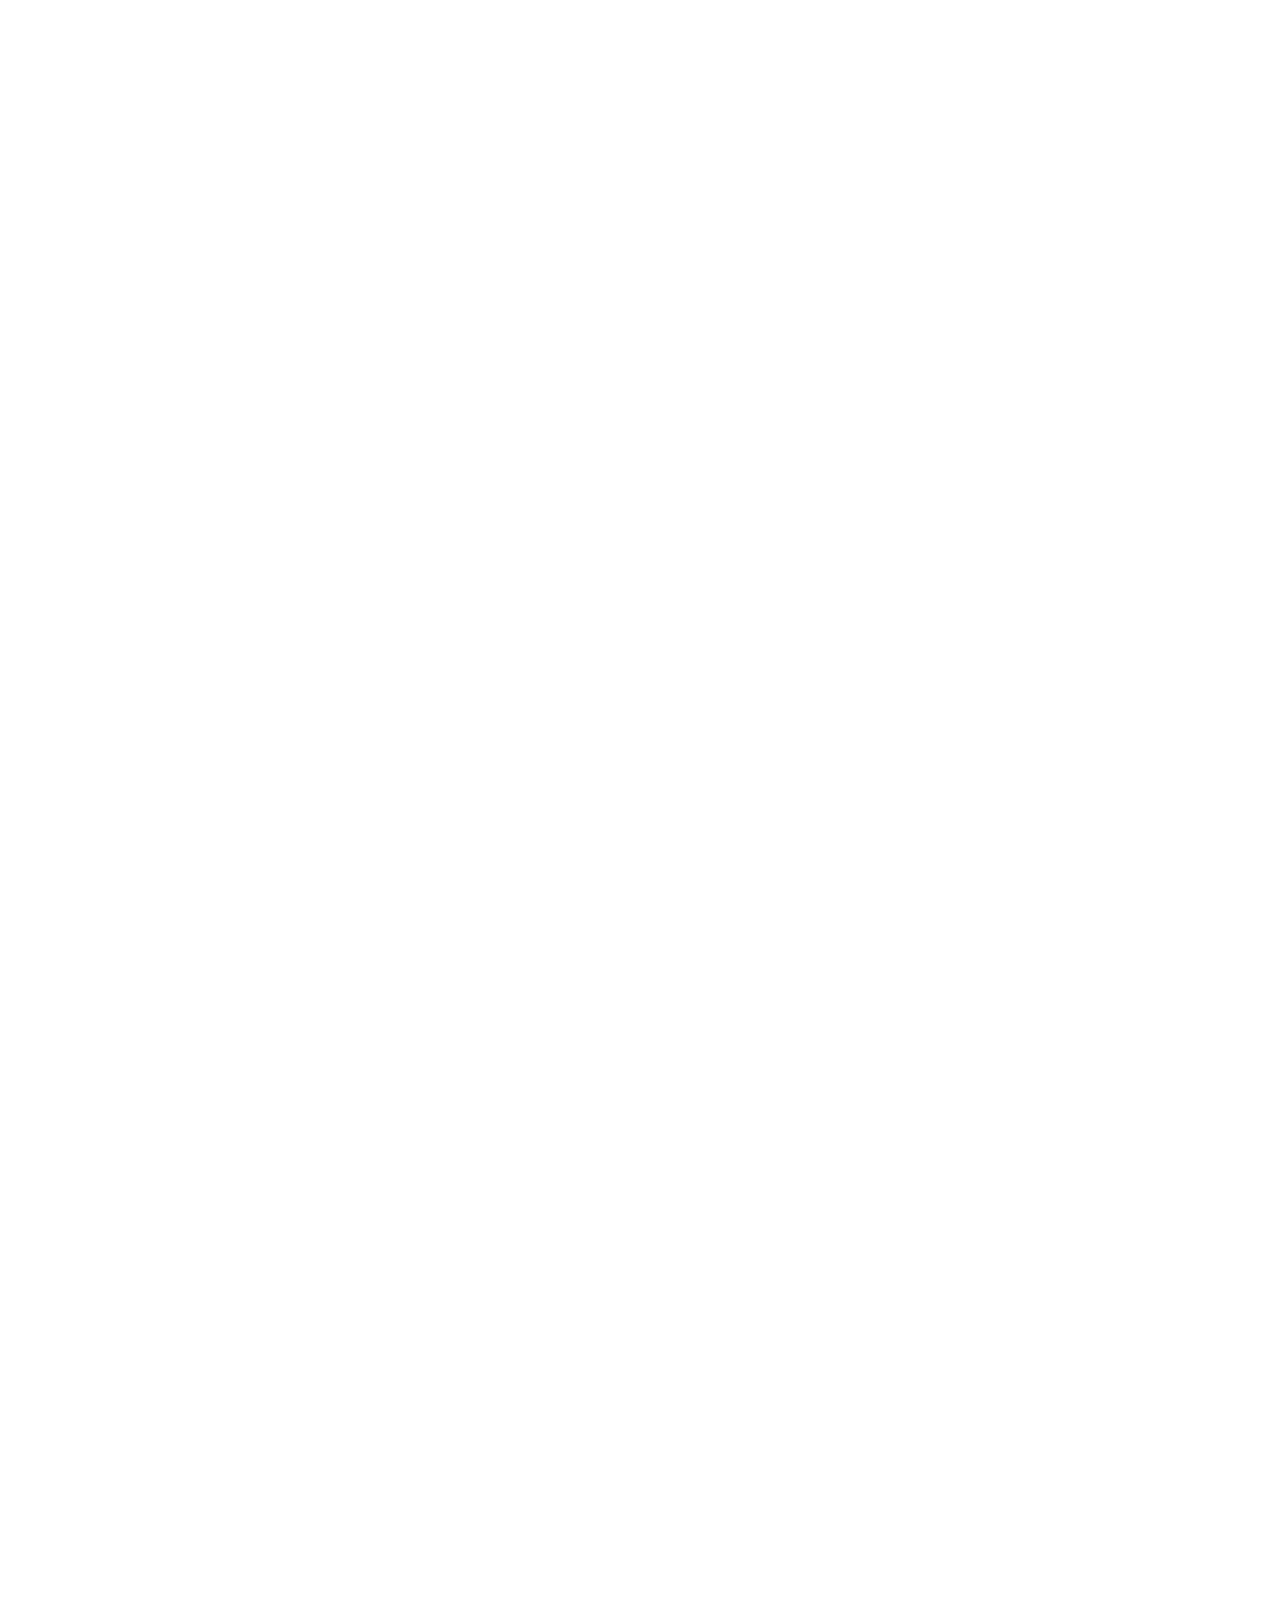
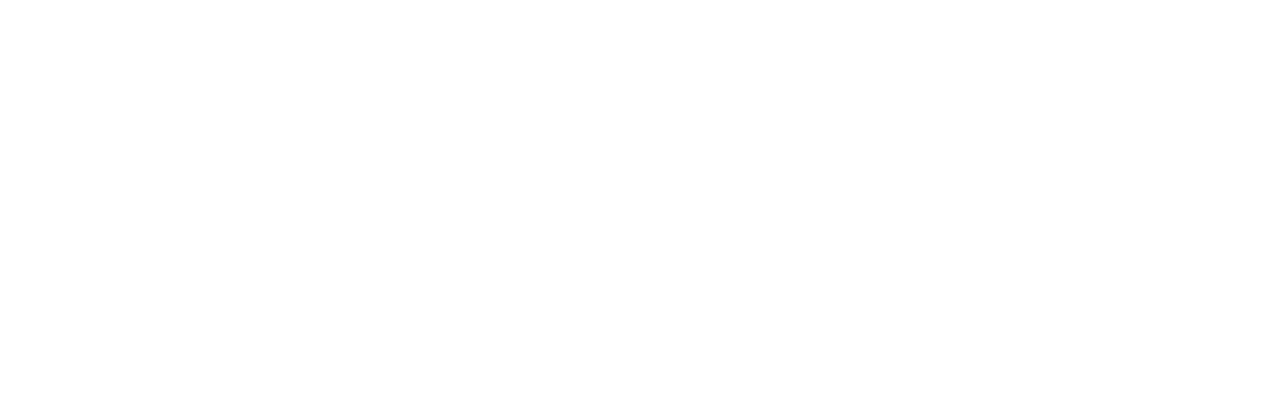
==== commit 074a0250: "redesign front and added footer" ====
--- a/index.html
+++ b/index.html
@@ -47,8 +47,13 @@
 <div id="fullpage" class="fullpage-wrapper">
 <div class="section page" id="main-area" data-stellar-background-ratio="0.5">    
   <div class="container-fluid">
-    <div class="contents text-center">
-      <a href="#projects" class="btn btn-common wow fadeIn" data-wow-duration="1000ms" data-wow-delay="400ms">View Work</a>
+    <div class="contents">
+      <div class="logoHeader text-center">
+          <img src="images/FLUID DESIGN logo.png"/>
+      </div>
+      <div class="button text-center">
+          <a href="#projects" class="btn btn-common wow fadeIn" data-wow-duration="1000ms" data-wow-delay="400ms">View Work</a>
+      </div>
     </div>
   </div>
 </div>
@@ -57,29 +62,35 @@
 <section class="section page" id="skills">
   <div class="container-fluid">
     <div class="contents">
-      <div class="section-header">
-        <h1>core</h1>
-      </div>
-      <div class="section-contents">
-        <div class="row">
-          <div class="col">
-        <ul>
-          <li>
-            <span id="skill">Interface</span>  Design
-          </li>
-          <li>
-            <span id="skill">Experience</span> Design
-          </li>
-          <li>
-            <span id="skill">Interaction</span> Design
-          </li>
-          <li>
-            <span id="skill">Visual</span> Design
-          </li>
-        </ul>
-      </div>
-    </div>
-    </div>
+      <div class="profile-picture">
+        <img src="images/Hoofd.png"/>
+     </div>
+     <div class="info-text">
+        <h1>Hi, Ik ben wesley de wijs</h1>
+        <p>Ik ben <span>visual designer</span> en ontwerp interactieve media.
+        Mijn passie ligt bij het bedenken en visualiseren van creatieve concepten voor gebruikers.
+        Naast commerciële opdrachten houd ik mezelf dagelijks bezig met het ontdekken en verbreden
+        van mijn design skills.</p>
+
+        <div class="progress">
+          <div class="progress-bar" role="progressbar" aria-valuenow="70"
+          aria-valuemin="0" aria-valuemax="100" style="width:90%">
+            <span class="sr-only">70% Complete</span>
+          </div>
+        </div>
+        <div class="progress">
+          <div class="progress-bar" role="progressbar" aria-valuenow="70"
+          aria-valuemin="0" aria-valuemax="100" style="width:80%">
+            <span class="sr-only">70% Complete</span>
+          </div>
+        </div>
+        <div class="progress">
+          <div class="progress-bar" role="progressbar" aria-valuenow="70"
+          aria-valuemin="0" aria-valuemax="100" style="width:70%">
+            <span class="sr-only">70% Complete</span>
+          </div>
+        </div>
+     </div>
     </div>
   </div>
 </section>
@@ -188,6 +199,19 @@
           </div>
     </div>
   </div>
+</section>
+
+<section class="section page" id="footer">
+    <div class="container">
+        <div class="contents">
+          <div class="title-info">
+            <img src="images/FLUID DESIGN logo.png" />
+          </div>
+          <div class="footer-info">
+            
+          </div>
+        </div>
+    </div>
 </section>
 
 </div>
--- a/css/styles.css
+++ b/css/styles.css
@@ -93,27 +93,40 @@
 }
 
 #main-area {
-  background-image: url(../images/mainpage2.png);
+  background-image: url(../images/mainpage.png);
   background-position: center top;
   background-repeat: no-repeat;
-
-}
-
-#main-area .contents  {
-  margin-top: 35%;
+  background-size: 100% 100%;
+
+}
+
+#main-area .logoHeader  {
+  padding-bottom: 5%;
+}
+
+#main-area .logoHeader img {
+  width: 25%;
 }
 
 @media only screen and (min-width: 100px) and (max-width: 860px) {
   #main-area {
-    background-image: url(../images/mainpage-mobile.png);
+    background-image: url(../images/website-footer-bg-4-3.png);
     background-position: 50% 50%;
     background-size: 200%; 
     background-repeat: no-repeat;
-    background-color: #181818;
-  }
-
-  #main-area .contents  {
-    margin-top: 100%;
+    background-color: #151515;
+  }
+
+  #main-area .logoHeader  {
+    padding-bottom: 15%;
+  }
+  
+  #main-area .logoHeader img {
+    width: 80%;
+  }
+
+  #main-area .btn {
+    padding: 10px 30px;
   }
 }
 
@@ -122,17 +135,10 @@
 }
 
 #skills {
-  background-image: url(../images/background.png);
-  background-position: center;
-  background-size: 100% 100%;
-  background-repeat: no-repeat;
-  width: 100%;
-  height: 100%;
-}
-
-#skills .contents{
-  padding: 10% 0 5% 5%;
-}
+  background-color: #151515; 
+}
+
+
 
 #skills .section-header h1 {
   background-color: white;
@@ -159,16 +165,6 @@
   color: #00FFFF;
 }
 
-@media only screen and (min-width: 100px) and (max-width: 860px) {
-  #skills .contents {
-    padding: 5% 0 0 5%;
-  }
-
-  #skills .section-contents ul li {
-    letter-spacing: 2px;
-    font-size: 30px;
-  }
-}
 
 #projects .contents {
   height: 100%;
@@ -220,3 +216,60 @@
   height: 50%;
   overflow: hidden;
 }
+
+#footer {
+  background-image: url(../images/website-footer-bg.png);
+  background-position: center;
+  background-size: 100% 100%;
+  background-repeat: no-repeat;
+  width: 100%;
+  height: 100%;
+}
+
+#footer .contents {
+  text-align: center;
+
+}
+#footer .title-info img {
+  width: 35%;
+}
+
+@media all and (max-width: 479px) {
+
+  #skills .fp-tableCell {
+    display: initial;
+  }
+  #skills  .contents {
+    justify-content: center;  
+  }
+
+  #skills .profile-picture {
+    text-align: center;
+    margin-bottom: 25%;
+  }
+
+  #skills .profile-picture img {
+     width: 60%;
+  }
+
+  #skills .info-text {
+    text-align: center;
+  }
+  #skills .info-text p{
+    font-size: 150%;
+  }
+
+  #skills .info-text h1 {
+    text-transform: uppercase;
+    color: white;
+    font-size: 3em;
+  }
+
+
+
+  #skills .info-text span {
+
+  }
+
+}
+
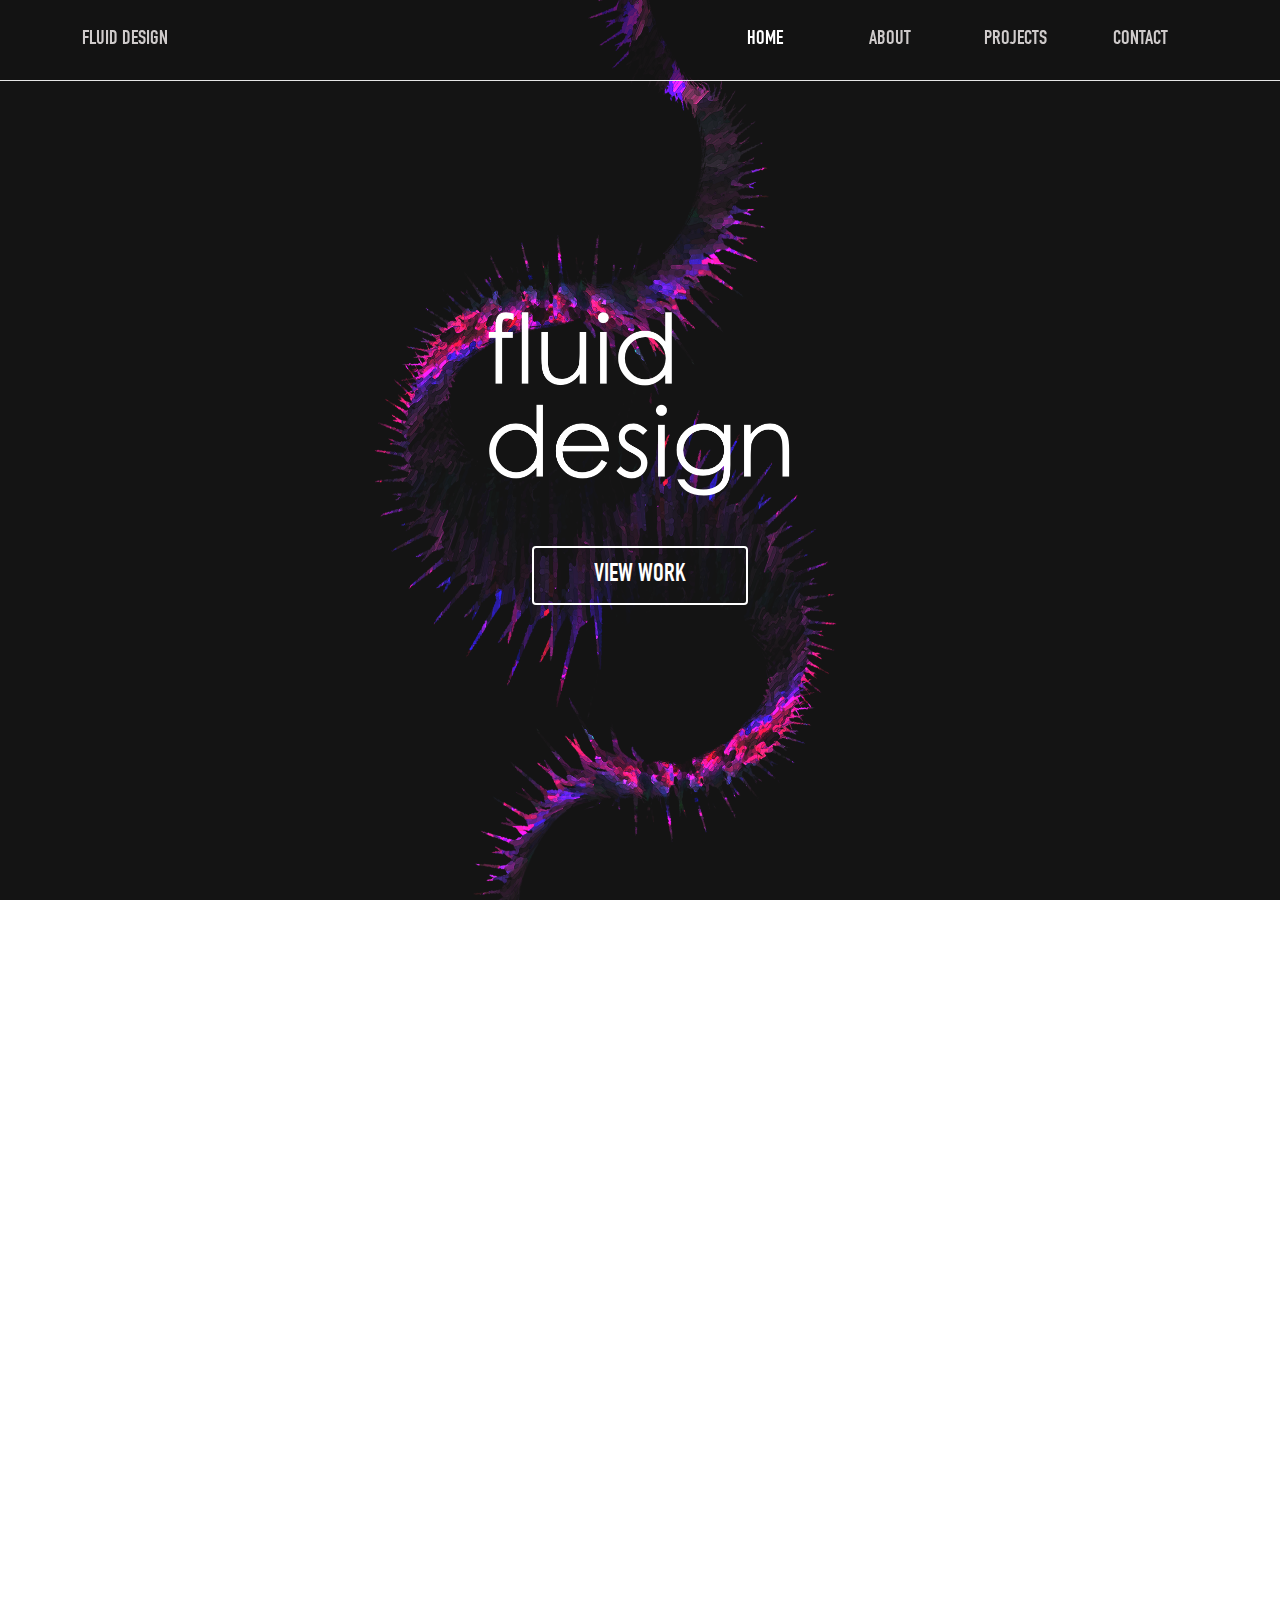
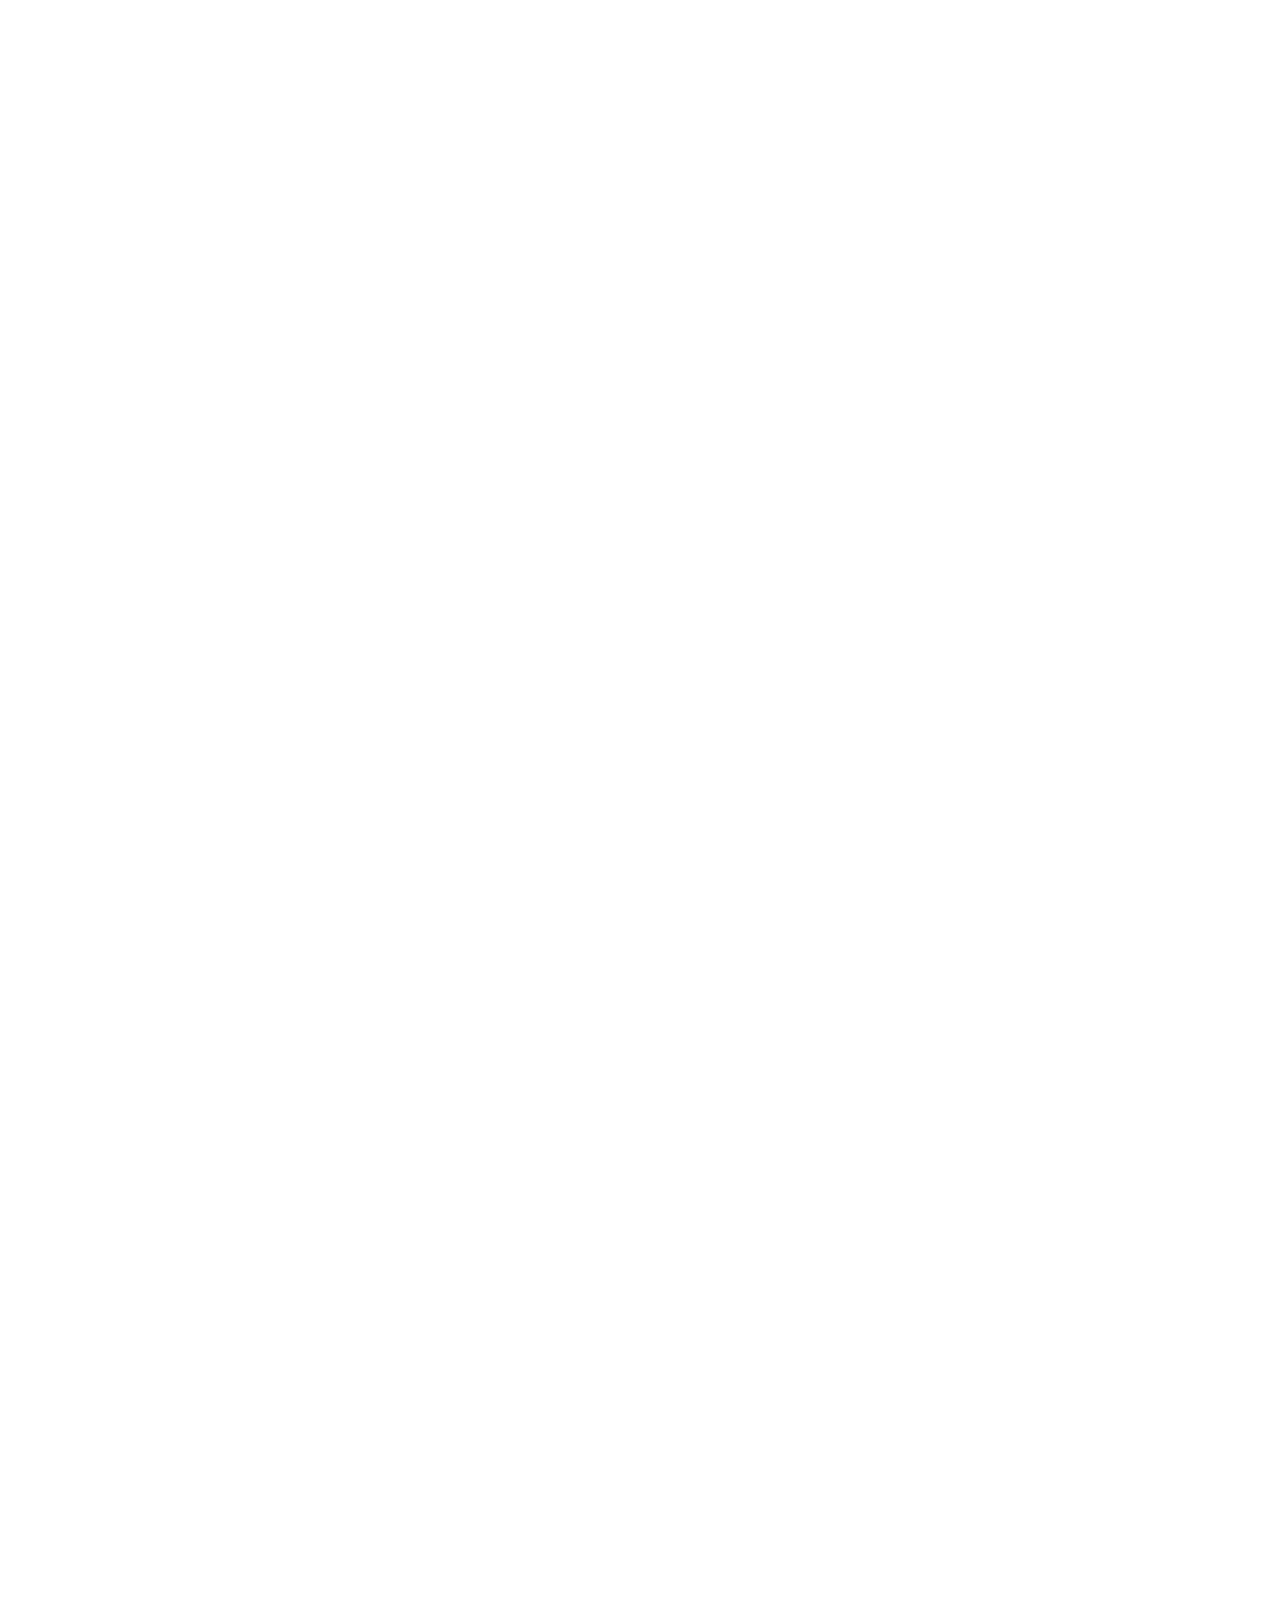
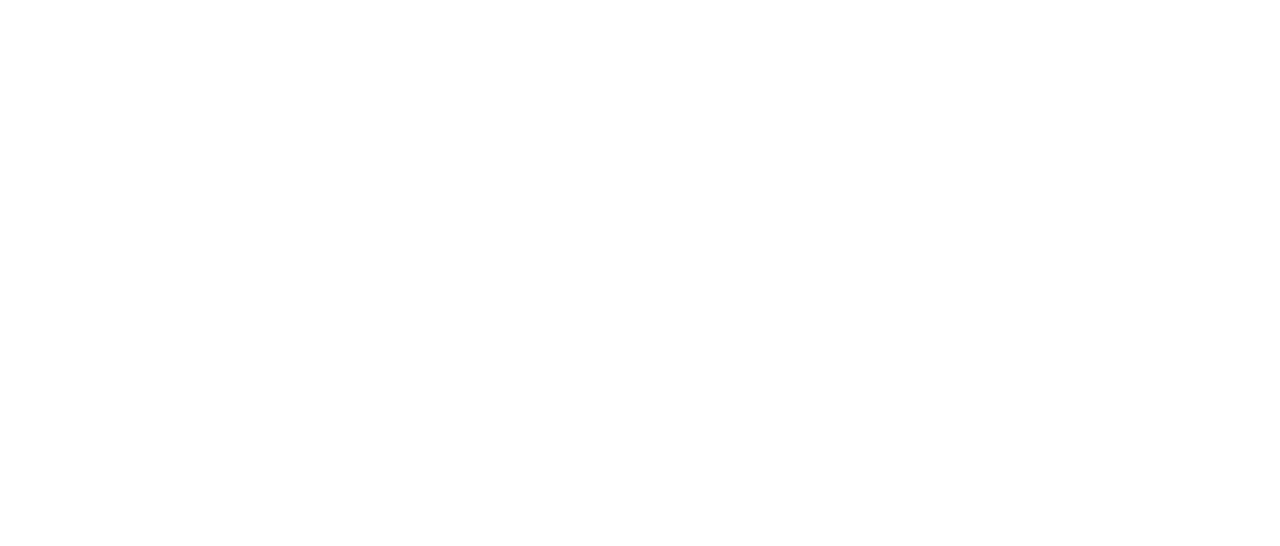
==== commit 7a951b24: "New changes" ====
--- a/index.html
+++ b/index.html
@@ -32,7 +32,7 @@
                   <a class="nav-link page-scroll" href="#main-area">Home</a>
                 </li>
                 <li class="nav-item">
-                  <a class="nav-link page-scroll" href="#aboutme">About</a>
+                  <a class="nav-link page-scroll" href="#skills">About</a>
                 </li>
                 <li class="nav-item">
                   <a class="nav-link page-scroll" href="#projects">Projects</a>
@@ -71,25 +71,29 @@
         Mijn passie ligt bij het bedenken en visualiseren van creatieve concepten voor gebruikers.
         Naast commerciële opdrachten houd ik mezelf dagelijks bezig met het ontdekken en verbreden
         van mijn design skills.</p>
-
+        <div class="progress-bars">
+        <h2>Photoshop</h2>
         <div class="progress">
           <div class="progress-bar" role="progressbar" aria-valuenow="70"
           aria-valuemin="0" aria-valuemax="100" style="width:90%">
             <span class="sr-only">70% Complete</span>
           </div>
         </div>
+        <h2>Sketch / XD</h2>
         <div class="progress">
           <div class="progress-bar" role="progressbar" aria-valuenow="70"
           aria-valuemin="0" aria-valuemax="100" style="width:80%">
             <span class="sr-only">70% Complete</span>
           </div>
         </div>
+        <h2>Illustrator</h2>
         <div class="progress">
           <div class="progress-bar" role="progressbar" aria-valuenow="70"
           aria-valuemin="0" aria-valuemax="100" style="width:70%">
             <span class="sr-only">70% Complete</span>
           </div>
         </div>
+      </div>
      </div>
     </div>
   </div>
@@ -130,8 +134,8 @@
             </div>
           </a>
         </div>
-      </div>
-      <div class="row" id="artworks">
+      
+      <div class="w-100" id="artworks"></div>
         <div class="col-sm-6 col-md-4 item">
           <a href="#">
             <img src="../images/projects/pr4.jpg" />
@@ -162,41 +166,23 @@
             </div>
           </a>
         </div>
-      </div>
-      <div class="row">
+
+      <div class="w-100"></div>
+        <div class="col-sm-6 col-md-4">
+          <a href="#">
+            <img src="../images/projects/pr6.png" />
+          </a>
+        </div>
+        <div class="col-sm-6 col-md-4">
+          <a href="#">
+            <img src="../images/projects/pr6.png" />
+          </a>
+        </div>
         <div class="col-sm-6 col-md-4">
           <a href="#">
             <img src="../images/projects/pr8.png" />
           </a>
         </div>
-        <div class="col-sm-6 col-md-4">
-          <a href="#">
-            <img src="../images/pr1.jpg" />
-          </a>
-        </div>
-        <div class="col-sm-6 col-md-4">
-          <a href="#">
-            <img src="../images/pr1.jpg" />
-          </a>
-        </div>
-      </div>
-        <div class="row">
-            <div class="col-sm-6 col-md-4">
-              <a href="#">
-                <img src="../images/pr1.jpg" />
-              </a>
-            </div>
-            <div class="col-sm-6 col-md-4">
-              <a href="#">
-                <img src="../images/pr1.jpg" />
-              </a>
-            </div>
-            <div class="col-sm-6 col-md-4">
-              <a href="#">
-                <img src="../images/pr1.jpg" />
-              </a>
-            </div>
-          </div>
     </div>
   </div>
 </section>
@@ -206,6 +192,22 @@
         <div class="contents">
           <div class="title-info">
             <img src="images/FLUID DESIGN logo.png" />
+          </div>
+          <div class="content-info">
+            <ul>
+              <li>
+                  <img src="images/icon email.svg">
+                  <span>wesley@fluidesign.nl</span>
+              </li>
+              <li>
+                  <img src="images/icon telefoon.svg">
+                  <span>+31 (0)631591054</span> 
+              </li>
+              <li>
+                  <img src="images/icon instagram.svg">
+                  <span>instagram.com/justfluid</span>
+              </li>
+            </ul>
           </div>
           <div class="footer-info">
             
--- a/css/styles.css
+++ b/css/styles.css
@@ -4,6 +4,12 @@
 font-weight: normal;
 src: local('DIN Condensed Bold'), url('../css/fonts/DINCondensed-Bold.woff') format('woff');
 }
+@font-face {
+  font-family: 'DIN Condensed Regular';
+  font-style: normal;
+  font-weight: normal;
+  src: local('DIN Condensed Regular'), url('../css/fonts/DINCondensed-Regular.woff') format('woff');
+  }
 
 body {
   font-family: 'DIN Condensed Bold';
@@ -131,39 +137,53 @@
 }
 
 #main-area h1 {
-  color: white;
+  color: #fff;
 }
 
 #skills {
   background-color: #151515; 
 }
 
-
-
-#skills .section-header h1 {
-  background-color: white;
-  width: 150px;
-  padding-left: 10px;
+#skills .contents {
+  margin-top: 15%;
+  margin-bottom: 20%;
+}
+
+#skills .info-text {
+  color: white;
+}
+#skills .info-text h1 {
   text-transform: uppercase;
-  letter-spacing: 5px;
-  font-size: 50px;
-}
-
-#skills .section-contents ul{
-  list-style-type: none;
-  padding: 0;
-}
-
-#skills .section-contents ul li {
-  font-size: 65px;
-  color: white;
-  text-transform: uppercase;
-  letter-spacing: 10px;
-}
-
-#skills #skill {
-  color: #00FFFF;
-}
+  font-size: 3em;
+  color: white;
+}
+
+#skills .info-text p {
+  font-family: 'DIN Condensed Regular';
+}
+#skills .info-text span{
+    color: #fd0087;
+}
+
+#skills .progress-bars h2 {
+  font-size: 1.5em;
+  text-align: left;
+  margin-left: 15%;
+  margin-bottom: 0px;
+  color: #929292;
+
+}
+#skills .progress {
+  margin: 1% auto 5%;
+  width: 70%;
+  height: 15px;
+  background-color: #fff;
+  border-radius: 0;
+}
+#skills .progress-bar {
+  background-color: #fd0087;
+}
+
 
 
 #projects .contents {
@@ -218,7 +238,7 @@
 }
 
 #footer {
-  background-image: url(../images/website-footer-bg.png);
+  background-image: url(../images/mainpage.png);
   background-position: center;
   background-size: 100% 100%;
   background-repeat: no-repeat;
@@ -228,24 +248,203 @@
 
 #footer .contents {
   text-align: center;
-
+  margin: 0 auto;
 }
 #footer .title-info img {
-  width: 35%;
-}
-
-@media all and (max-width: 479px) {
-
+  width: 50%;
+}
+
+#footer .content-info {
+  display: flex;
+  justify-content: center;
+
+}
+#footer .content-info ul {
+  list-style-type: none;
+  text-align: left;
+}
+
+#footer .content-info img {
+  width: 15%;
+  vertical-align: middle;
+  margin-right: 5%;
+}
+
+#footer .content-info li {
+  padding-top: 5%;
+  padding-bottom: 5%;
+}
+
+#footer .content-info li span{
+  color: white;
+  font-size: 2.5em;
+  vertical-align: middle;
+  
+}
+@media all and (min-width: 1691px) {
+
+}
+@media all and (min-width: 1281px)  { 
+  #skills .contents {
+    display: flex table-header-group;
+    margin-top: 10%;
+    margin-bottom: 15%;
+  }
+
+
+  #skills .profile-picture {
+    display: table-footer-group;
+    float: right;
+    margin-bottom: 5%;
+    display: contents;
+  }
+
+  #skills .profile-picture img {
+    width: 35%;
+    float: right;
+  }
+
+  #skills .info-text {
+    display: table-header-group;
+  }
+
+  #skills .info-text h1 {
+    font-size: 4em;
+    margin: 10% 0 0 15%;
+
+  }
+
+  #skills .info-text p {
+    font-size: 2em;
+    margin: 0 0 0 15%;
+  }
+
+  #skills .progress {
+    width: 50%;
+    margin: 1% auto 5% 15%;
+  }
+}
+
+@media all and (min-width: 981px) and (max-width: 1280px) { 
+  #skills .contents {
+    display: flex table-header-group
+  }
+
+
+  #skills .profile-picture {
+    display: table-footer-group;
+    float: right;
+
+    margin-bottom: 5%;
+    display: contents;
+  }
+
+  #skills .profile-picture img {
+    width: 45%;
+    float: right;
+  }
+
+  #skills .info-text {
+    display: table-header-group;
+  }
+
+  #skills .info-text h1 {
+    font-size: 4em;
+    margin: 10% 0 0 15%;
+
+  }
+
+  #skills .info-text p {
+    font-size: 2em;
+    margin: 0 0 0 15%;
+  }
+}
+
+
+@media all and (min-width: 737px) and (max-width: 980px) {
   #skills .fp-tableCell {
     display: initial;
   }
+
+  #skills .contents {
+    margin-top: 5%;
+  }
+
+  #skills .profile-picture {
+    text-align: center;
+    margin-bottom: 5%;
+    display: inline-block;
+  }
+
+  #skills .profile-picture img {
+    width: 45%;
+  }
+
+  #skills .info-text {
+    text-align: center;
+  }
+  #skills .info-text h1 {
+    font-size: 5em;
+  }
+  #skills .info-text p{
+    font-size: 2em;
+    width: 60%;
+    text-align: center;
+    margin-left: 20%;
+
+  }
+
+  #skills .progress {
+    width: 60%;
+  }
+
+  #skills .progress-bars h2 {
+    margin-left: 20%;
+  }
+}
+@media all and (min-width: 480px) and (max-width: 736px) {
+  #skills .fp-tableCell {
+    display: initial;
+  }
+
+  #skills .profile-picture {
+    text-align: center;
+    margin-bottom: 5%;
+    display: inline-block;
+  }
+
+  #skills .profile-picture img {
+    width: 45%;
+  }
+
+  #skills .info-text {
+    text-align: center;
+  }
+  #skills .info-text h1 {
+    font-size: 5em;
+  }
+  #skills .info-text p{
+    font-size: 2em;
+  }
+
+  #footer .content-info li span {
+      font-size: 2em;
+  }
+
+}
+
+@media all and (max-width: 479px) {
+
+  #skills .fp-tableCell {
+    display: initial;
+  }
   #skills  .contents {
     justify-content: center;  
   }
 
   #skills .profile-picture {
     text-align: center;
-    margin-bottom: 25%;
+    margin-bottom: 10%;
   }
 
   #skills .profile-picture img {
@@ -264,12 +463,7 @@
     color: white;
     font-size: 3em;
   }
-
-
-
-  #skills .info-text span {
-
-  }
-
-}
-
+}
+
+
+
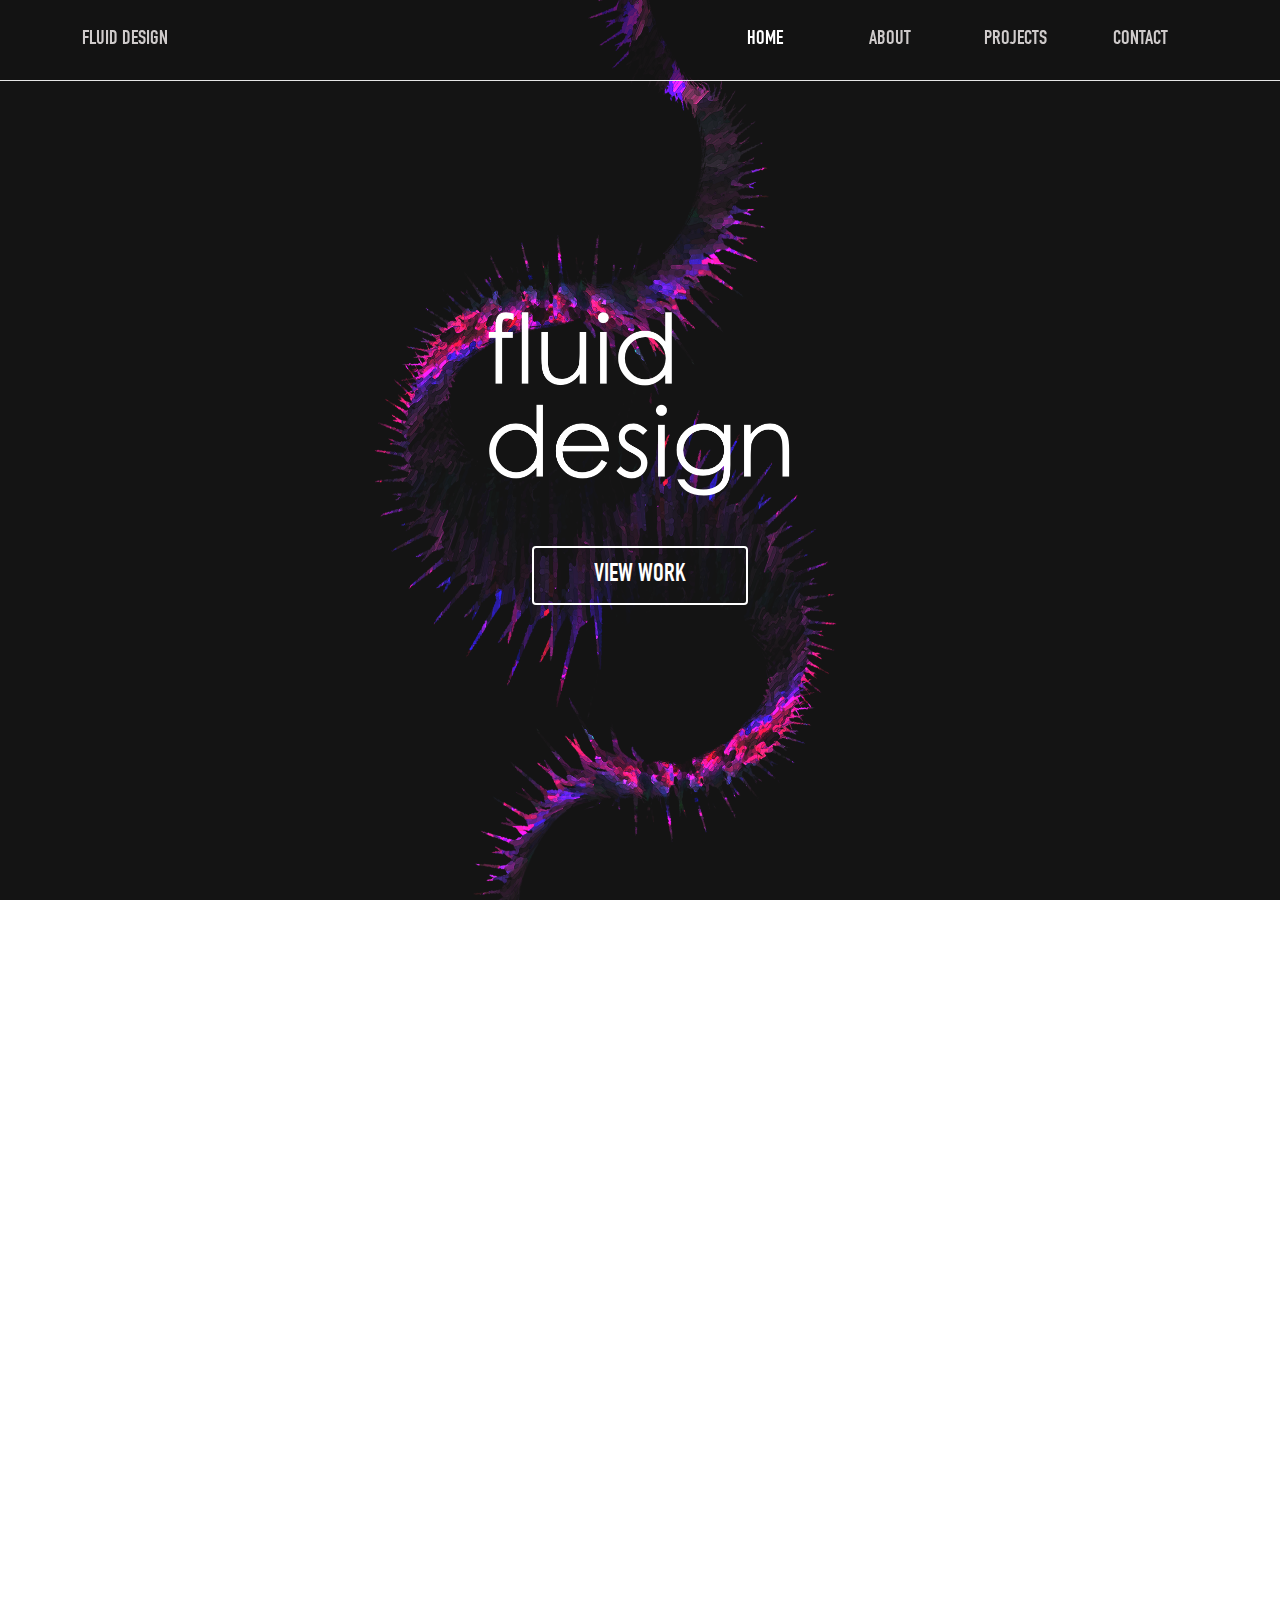
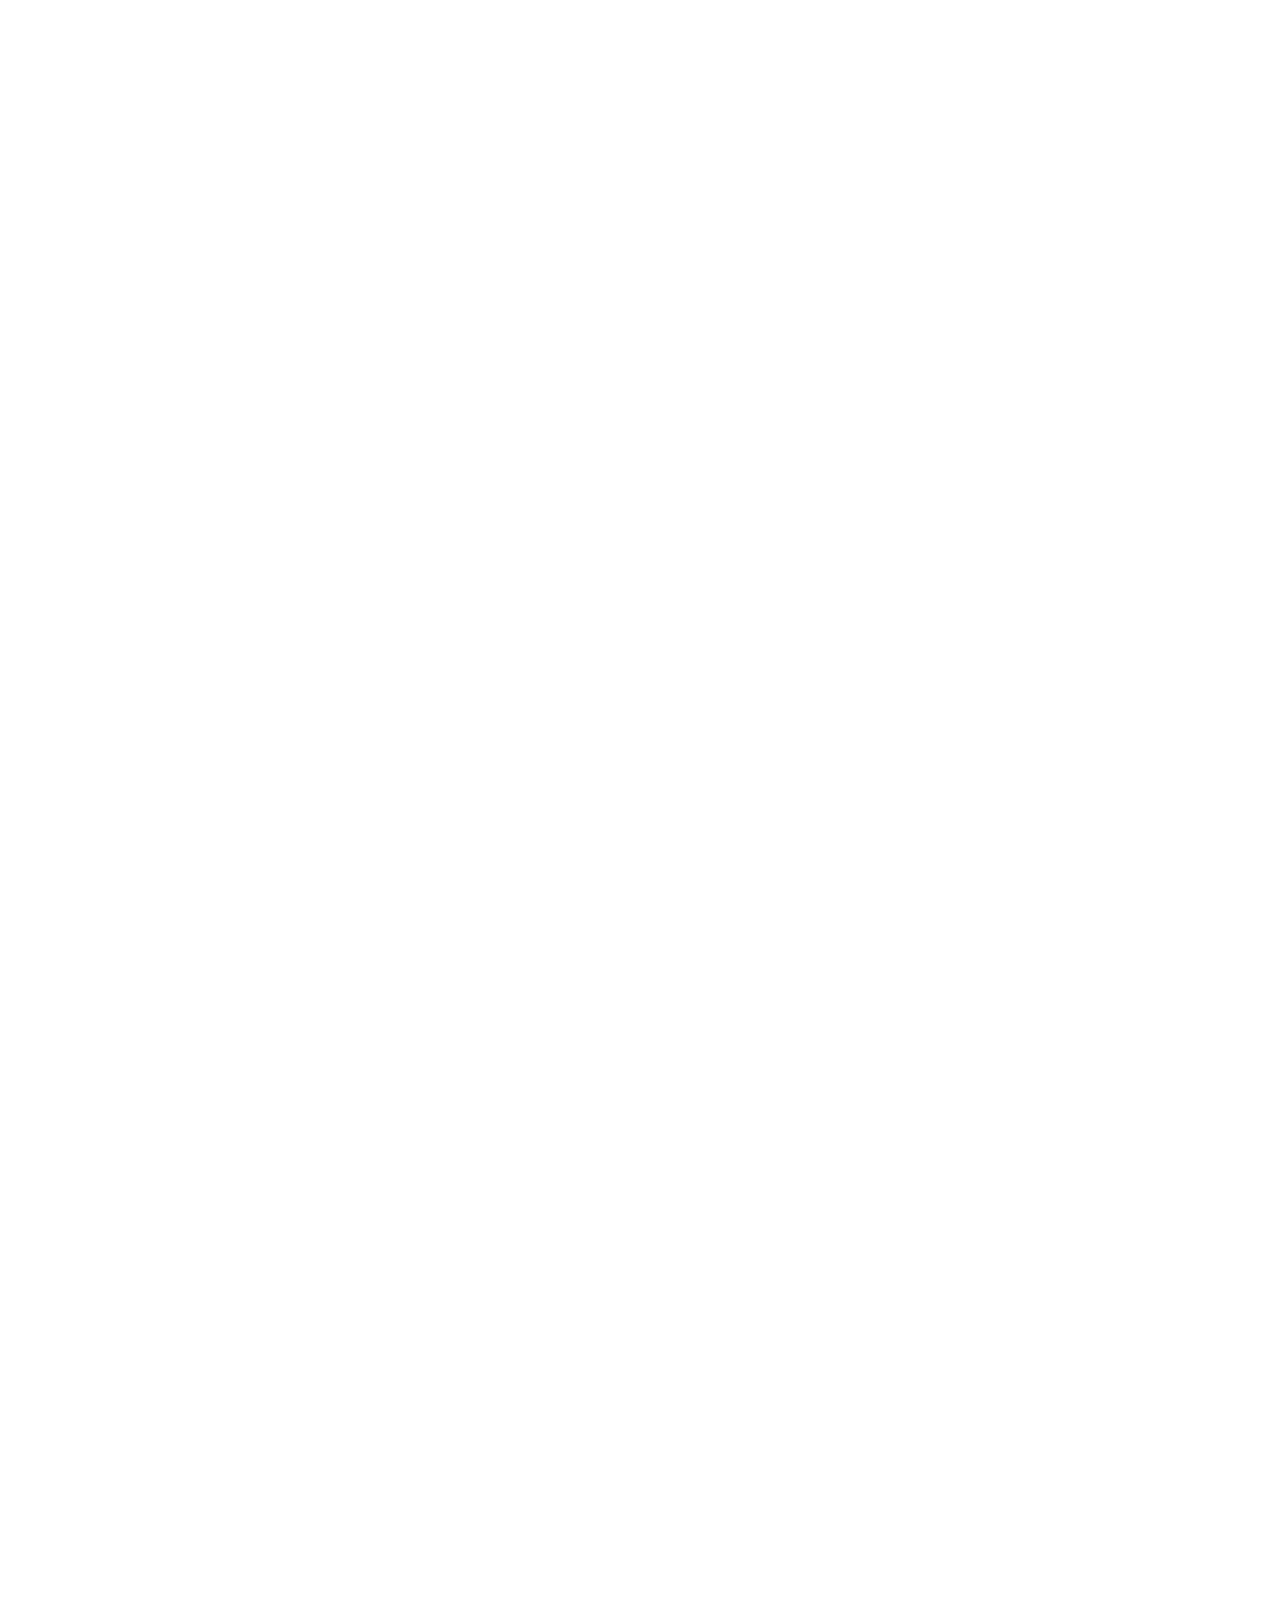
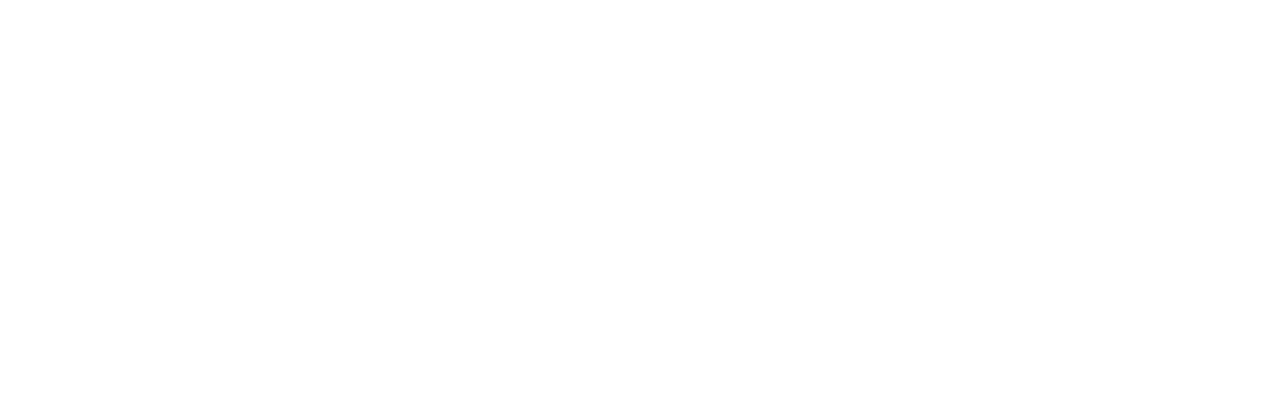
==== commit f3714cba: "Final Changes #2" ====
--- a/index.html
+++ b/index.html
@@ -9,7 +9,6 @@
    <!--Import custom.css-->
     <link rel="stylesheet" href="https://maxcdn.bootstrapcdn.com/bootstrap/3.3.7/css/bootstrap.min.css">
    <link rel="stylesheet" href="css/styles.css">
-      <!--Import materialize.css-->
    <link rel="stylesheet" href="css/jquery.fullPage.css">
    <link rel="stylesheet" href="css/animate.css">
   <title>FluidDesign - Website</title>
@@ -24,7 +23,7 @@
             <span class="icon-bar"></span>
             <span class="icon-bar"></span>
           </button>
-            <a class="navbar-brand" href="#">Fluid Design</a>
+            <a class="navbar-brand" href="index.html">Fluid Design</a>
         </div>
           <div class="collapse navbar-collapse" id="myNavbar">
               <ul class="nav navbar-nav navbar-right">
@@ -38,7 +37,7 @@
                   <a class="nav-link page-scroll" href="#projects">Projects</a>
                 </li>
                 <li class="nav-item">
-                  <a class="nav-link page-scroll" href="#contact">Contact</a>
+                  <a class="nav-link page-scroll" href="#footer">Contact</a>
                 </li>
               </ul>
             </div>
@@ -104,7 +103,7 @@
   <div class="container-fluid">
     <div class="contents">
       <div class="row">
-        <div class="col-sm-6 col-md-4">
+        <div class="col-sm-12 col-md-4">
           <a href="../../html/projects/eezy.html">
             <img src="../images/projects/pr1.jpg" />
             <div class="overlay">
@@ -114,8 +113,8 @@
             </div>
           </a>
         </div>
-        <div class="col-sm-6 col-md-4">
-          <a href="#">
+        <div class="col-sm-12 col-md-4">
+          <a href="../../html/projects/ssc.html">
             <img src="../images/projects/pr2.png" />
             <div class="overlay">
               <div>
@@ -124,46 +123,32 @@
             </div>
           </a>
         </div>
-        <div class="col-sm-6 col-md-4">
-          <a href="#">
-            <img src="../images/projects/GTR-front-4-3.png" />
+        <div class="col-sm-12 col-md-4">
+          <a href="../../html/projects/minimal.html">
+            <img src="../images/projects/minimal_0.png" />
             <div class="overlay">
               <div>
-                <h1>GTR</h1>
+                <h1>Minimal</h1>
               </div>
             </div>
           </a>
         </div>
+    </div>
       
       <div class="w-100" id="artworks"></div>
         <div class="col-sm-6 col-md-4 item">
           <a href="#">
             <img src="../images/projects/pr4.jpg" />
-            <div class="overlay">
-              <div>
-                <h1>Eezy</h1>
-              </div>
-            </div>
           </a>
         </div>
         <div class="item col-sm-6 col-md-4 item">
           <a href="#">
             <img src="../images/projects/pr5.jpg" />
-            <div class="overlay">
-              <div>
-                <h1>Eezy</h1>
-              </div>
-            </div>
           </a>
         </div>
         <div class="item col-sm-6 col-md-4 item">
           <a href="#">
             <img src="../images/projects/pr6.png" />
-            <div class="overlay">
-              <div>
-                <h1>Eezy</h1>
-              </div>
-            </div>
           </a>
         </div>
 
@@ -185,8 +170,13 @@
         </div>
     </div>
   </div>
+
+  <div id="modal" class="modal">
+    <span class="modal-close">&times;</span>
+    <img class="modal-content" src="#">
+  </div>
 </section>
-
+<!--Footer Section-->
 <section class="section page" id="footer">
     <div class="container">
         <div class="contents">
@@ -196,15 +186,15 @@
           <div class="content-info">
             <ul>
               <li>
-                  <img src="images/icon email.svg">
+                  <object data="images/icon email.svg" type="image/svg+xml"></object>
                   <span>wesley@fluidesign.nl</span>
               </li>
               <li>
-                  <img src="images/icon telefoon.svg">
+                <object data="images/icon telefoon.svg" type="image/svg+xml"></object>
                   <span>+31 (0)631591054</span> 
               </li>
               <li>
-                  <img src="images/icon instagram.svg">
+                <object data="images/icon instagram.svg" type="image/svg+xml"></object>
                   <span>instagram.com/justfluid</span>
               </li>
             </ul>
--- a/css/styles.css
+++ b/css/styles.css
@@ -193,6 +193,7 @@
 #projects .contents a img {
   transition: all .5s;
   image-rendering: auto;
+  width: 100%;
 
 }
 
@@ -237,6 +238,37 @@
   overflow: hidden;
 }
 
+#projects .modal {
+  display: none; /* Hidden by default */
+  position: fixed; /* Stay in place */
+  z-index: 1; /* Sit on top */
+  padding-top: 100px; /* Location of the box */
+  left: 0;
+  top: 0;
+  width: 100%; /* Full width */
+  height: 100%; /* Full height */
+  overflow: auto; /* Enable scroll if needed */
+  background-color: rgb(0,0,0); /* Fallback color */
+  background-color: rgba(0,0,0,0.9); /* Black w/ opacity */
+}
+
+/* Modal Content (Image) */
+#projects .modal-content {
+  margin: auto;
+  display: block;
+  width: 80%;
+  max-width: 700px;
+}
+
+#projects .modal-close {
+  position: absolute;
+  top: 15px;
+  right: 35px;
+  color: #f1f1f1;
+  font-size: 40px;
+  font-weight: bold;
+  transition: 0.3s;
+}
 #footer {
   background-image: url(../images/mainpage.png);
   background-position: center;
@@ -264,7 +296,7 @@
   text-align: left;
 }
 
-#footer .content-info img {
+#footer .content-info object {
   width: 15%;
   vertical-align: middle;
   margin-right: 5%;
@@ -281,14 +313,12 @@
   vertical-align: middle;
   
 }
-@media all and (min-width: 1691px) {
-
-}
+
 @media all and (min-width: 1281px)  { 
   #skills .contents {
-    display: flex table-header-group;
+    display: table-header-group;
     margin-top: 10%;
-    margin-bottom: 15%;
+    margin-bottom: 10%;
   }
 
 
@@ -360,7 +390,6 @@
   }
 }
 
-
 @media all and (min-width: 737px) and (max-width: 980px) {
   #skills .fp-tableCell {
     display: initial;
@@ -402,6 +431,7 @@
     margin-left: 20%;
   }
 }
+
 @media all and (min-width: 480px) and (max-width: 736px) {
   #skills .fp-tableCell {
     display: initial;
